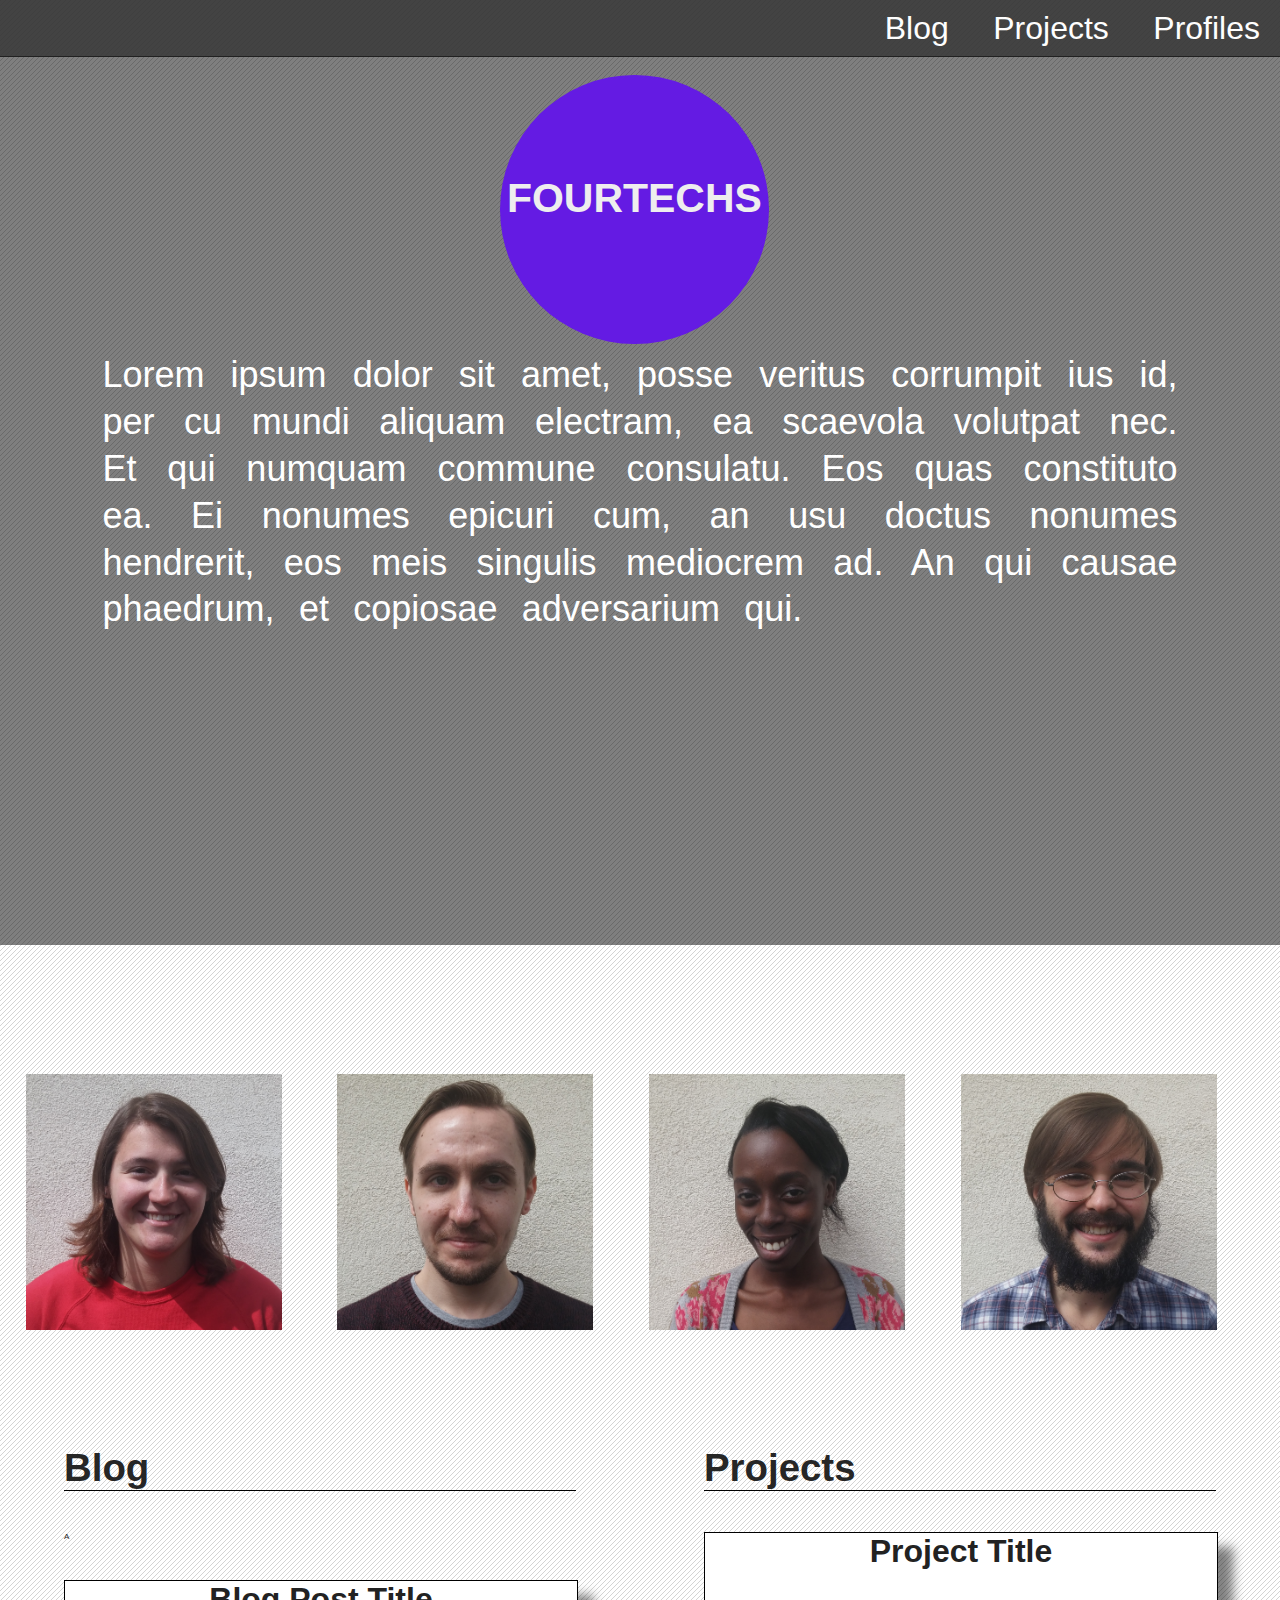
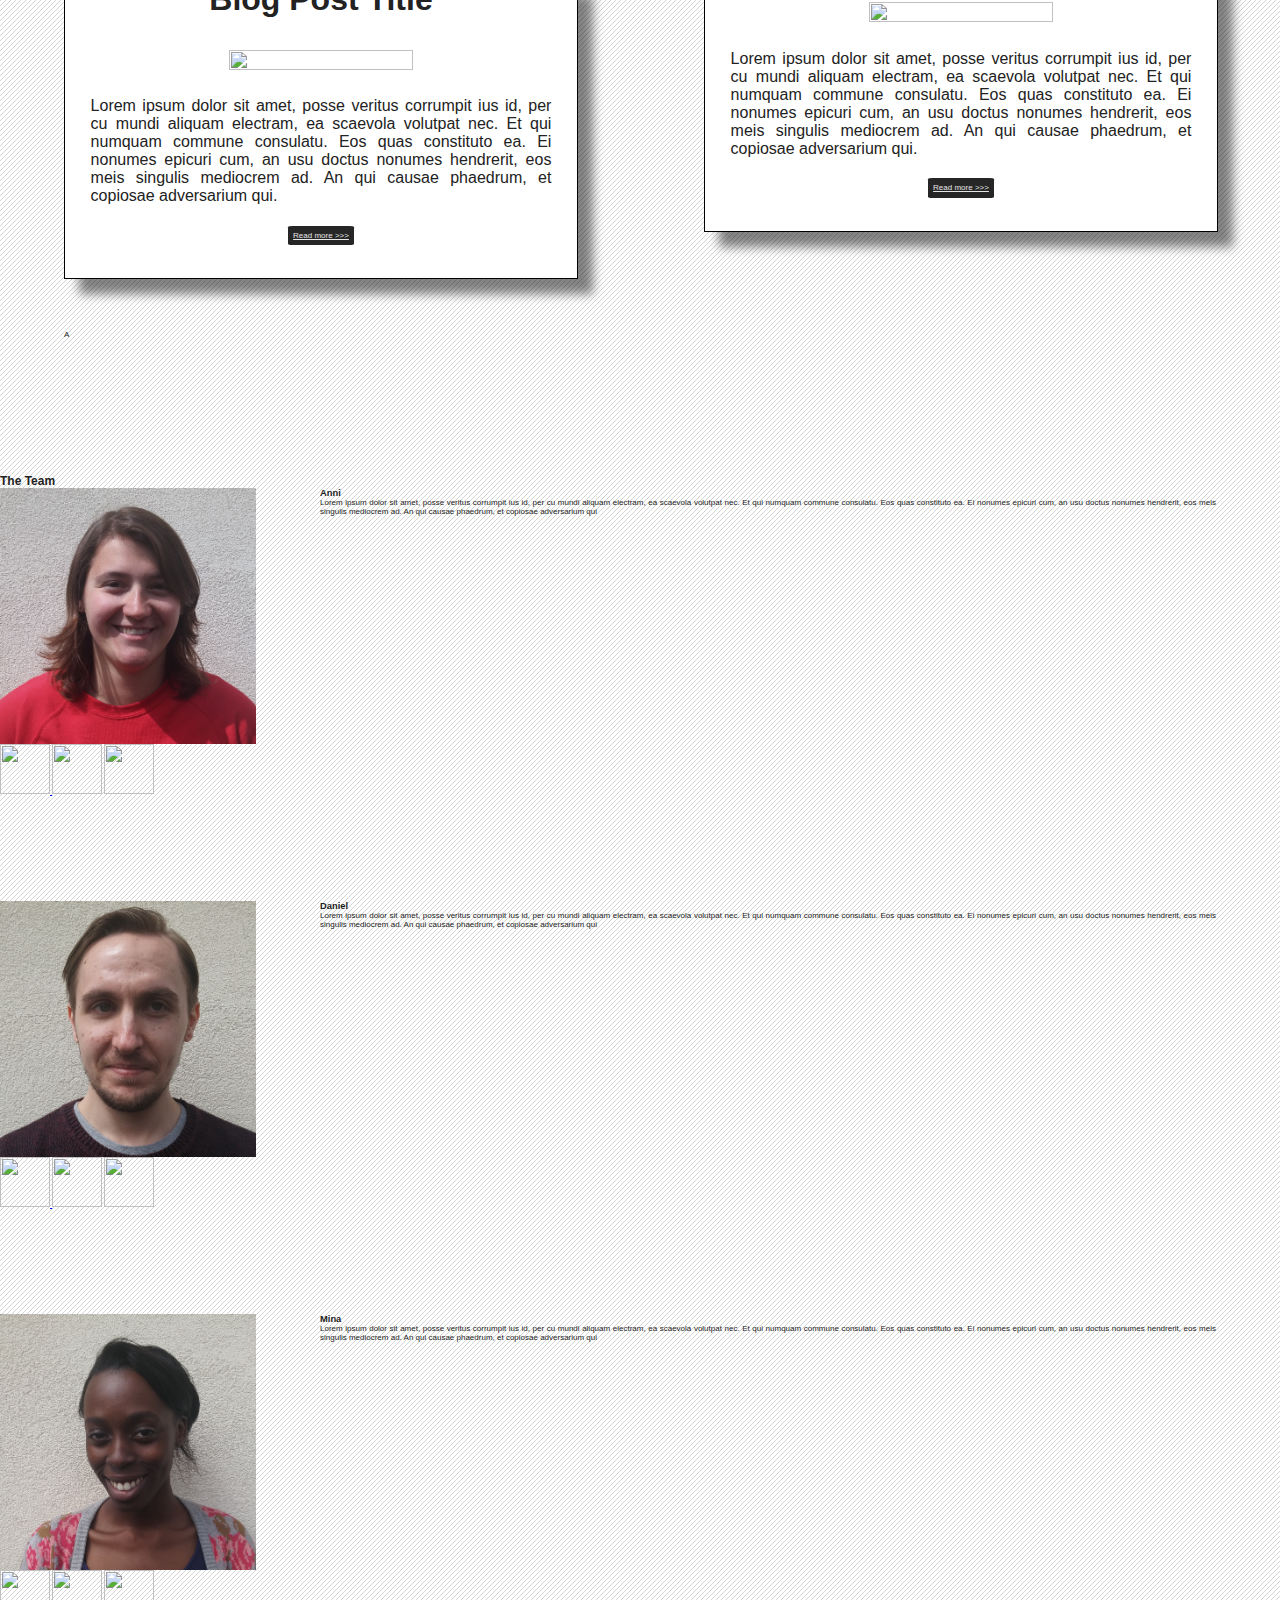
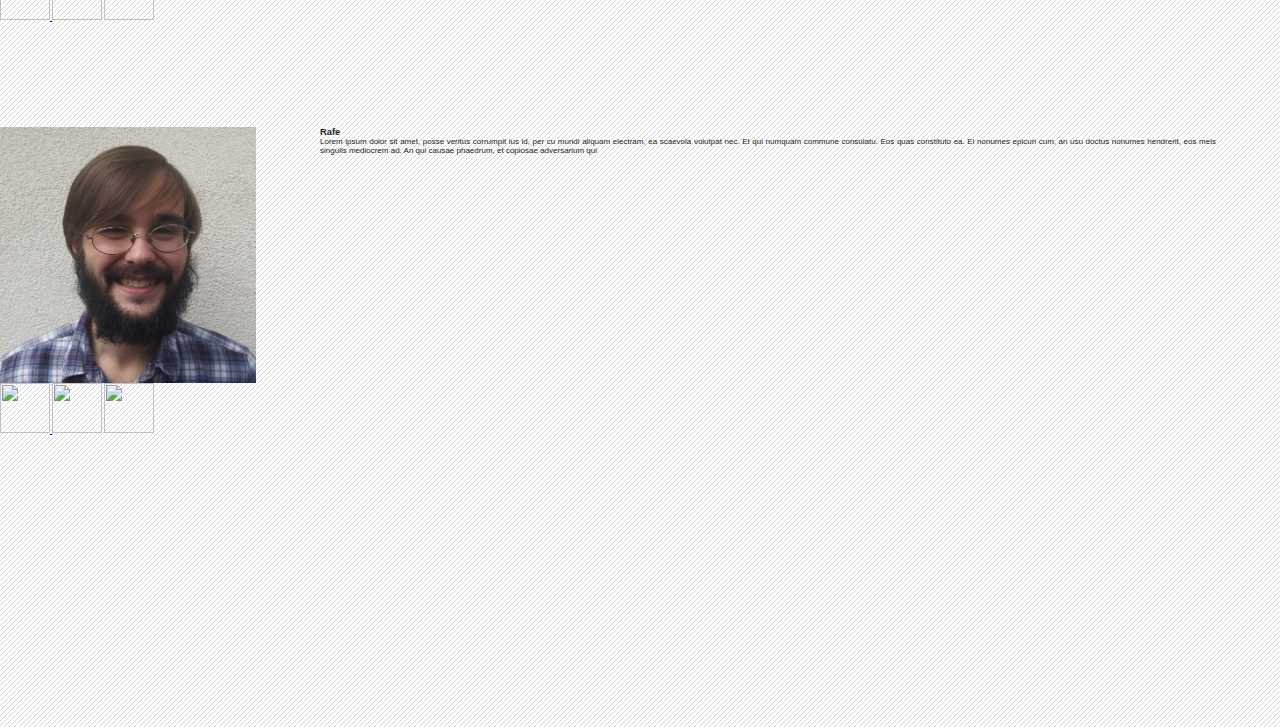
==== index.html @ c59dba5c "blue boxes --> images" ====
<!DOCTYPE html>
<html>
<head>
    <title>The Blog of the Unnamed team</title>
      <link rel="stylesheet" type="text/css" href="main.css">
</head>



<body>
<div id="container">

    <div id="navContainer">

      <div id="hamburger">
        <div></div>
        <div></div>
        <div></div>
      </div>

      <div id="navigation" class="hidden">
        <ul>
          <a href="http://plastic-cup.github.io/blog/blog.html" id="blog-link"><li>Blog</li></a>
          <a href="http://plastic-cup.github.io/blog/projects.html" id="project-link"><li>Projects</li></a>
          <a href="#profiles" id="profile-link"><li>Profiles</li></a>
        </ul>
      </div>

    </div>

    <div id='background'>
      <div id="overlay">
      </div>
      <div id='logo'>  <h1 id="logo-text">FOURTECHS</h1>
      </div>
    </div>

    <div id='faces'>
        <img class="face" id="Anni" src="images/anni.jpg" alt="Anni">
        <img class="face" id="Daniel" src="images/dan.jpg" alt="Daniel">
        <img class="face" id="Mina" src="images/mina.jpg" alt="Mina">
        <img class="face" id="Rafe" src="images/rafe.jpg" alt="Rafe">
     </div>

     <div>
        <div class="profile hidden" id="AnniProfile"><p>Anni</p><p>Lorem ipsum dolor sit amet, consectetur adipiscing elit. Quisque sed mollis erat. Mauris convallis convallis lacus, nec lobortis dolor ornare at. In hac habitasse platea dictumst. Sed rhoncus arcu ultricies placerat efficitur.</p></div>
        <div class="profile hidden" id="DanielProfile"><p>Daniel</p></div>
        <div class="profile hidden" id="MinaProfile"><p>Mina</p></div>
        <div class="profile hidden" id="RafeProfile"><p>Rafe</p></div>
     </div>

    <div id="intro">
        <p> Lorem ipsum dolor sit amet, posse veritus corrumpit ius id, per cu mundi aliquam electram, ea scaevola volutpat nec. Et qui numquam commune consulatu. Eos quas constituto ea. Ei nonumes epicuri cum, an usu doctus nonumes hendrerit, eos meis singulis mediocrem ad. An qui causae phaedrum, et copiosae adversarium qui.</p>
    </div>


    <div id="carousel-container">

    <div id="blog-carousel">
    <h2 class="page-link"><a href="blog.html">Blog</a></h2>
      <div class="carousel">
        <div class="left-arrow">A</div>
        <div class='mini-blog'>
          <h2 class='title'>Blog Post Title</h2>
          <img class='picture-background'
          src='http://www.brightmedical.com//media/catalog/product/f/e/fe216ce9d8af31f68f99978b0217bf97.jpg'>
          <div class='snippet'>
            <p class='snippet-content'>Lorem ipsum dolor sit amet, posse veritus corrumpit ius id, per cu mundi aliquam electram, ea scaevola volutpat nec. Et qui numquam commune consulatu. Eos quas constituto ea. Ei nonumes epicuri cum, an usu doctus nonumes hendrerit, eos meis singulis mediocrem ad. An qui causae phaedrum, et copiosae adversarium qui.</p>
            <a href="blog-post.html" class='read-more'>Read more >>></a>

          </div>
        </div>
        <div class="right-arrow">A</div>
      </div>
    </div>

      <div id="project-carousel">
        <h2 class="page-link"><a href="projects.html">Projects</a></h2>

        <div class="carousel">
          <div class='mini-project'>
            <h2 class='title'>Project Title</h2>
            <img class='picture-background'
            src='http://www.brightmedical.com//media/catalog/product/f/e/fe216ce9d8af31f68f99978b0217bf97.jpg'>
            <div class='snippet'>
              <p class='snippet-content'>Lorem ipsum dolor sit amet, posse veritus corrumpit ius id, per cu mundi aliquam electram, ea scaevola volutpat nec. Et qui numquam commune consulatu. Eos quas constituto ea. Ei nonumes epicuri cum, an usu doctus nonumes hendrerit, eos meis singulis mediocrem ad. An qui causae phaedrum, et copiosae adversarium qui.</p>
              <a href="blog-post.html" class='read-more'>Read more >>></a>
            </div>
          </div>
        </div>
      </div>
      <div id="profiles">

          <h2> The Team</h2>

            <div class="main-profile">

                  <img class="profile-img" src="images/anni.jpg" alt="Anni">
                    <h3>Anni</h3>
                      <p>Lorem ipsum dolor sit amet, posse veritus corrumpit ius id, per cu mundi aliquam electram, ea scaevola volutpat nec. Et qui numquam commune consulatu. Eos quas constituto ea. Ei nonumes epicuri cum, an usu doctus nonumes hendrerit, eos meis singulis mediocrem ad. An qui causae phaedrum, et copiosae adversarium qui</p>
            </div><!--end of #main-profile-->

            <div class='linkit'>
                <a href="https://www.linkedin.com/profile/view?id=70901907&trk=nav_responsive_tab_profile_pic"> <img src="images/LinkedIn_logo.png" width="50em" height="50em"> </a>
                <a href="https://github.com/anniva"> <img src="images/GitHub-Mark-64px.png" width="50em" height="50em"></a>
                <a href="http://www.codewars.com/users/anniva"> <img src="images/codewars.jpeg" width="50em" height="50em"></a>

            </div><!--end of #linkit-->
            <br>
            <div class="main-profile">

                <img class="profile-img" src="images/dan.jpg" alt="Daniel">
                  <h3>Daniel</h3>
                    <p>Lorem ipsum dolor sit amet, posse veritus corrumpit ius id, per cu mundi aliquam electram, ea scaevola volutpat nec. Et qui numquam commune consulatu. Eos quas constituto ea. Ei nonumes epicuri cum, an usu doctus nonumes hendrerit, eos meis singulis mediocrem ad. An qui causae phaedrum, et copiosae adversarium qui</p>
            </div><!--end of #main-profile-->

            <div class='linkit'>
                <a href="https://www.linkedin.com/profile/view?id=70901907&trk=nav_responsive_tab_profile_pic"><img src="images/LinkedIn_logo.png" width="50em" height="50em"> </a>
                <a href="https://github.com/anniva"> <img src="images/GitHub-Mark-64px.png" width="50em" height="50em"></a>
                <a href="http://www.codewars.com/users/anniva"> <img src="images/codewars.jpeg" width="50em" height="50em"></a>

            </div><!--end of #linkit-->

            <br>

            <div class="main-profile">

                <img class="profile-img" src="images/mina.jpg" alt="Mina">
                    <h3>Mina</h3>
                        <p>Lorem ipsum dolor sit amet, posse veritus corrumpit ius id, per cu mundi aliquam electram, ea scaevola volutpat nec. Et qui numquam commune consulatu. Eos quas constituto ea. Ei nonumes epicuri cum, an usu doctus nonumes hendrerit, eos meis singulis mediocrem ad. An qui causae phaedrum, et copiosae adversarium qui</p>
            </div>   <!--end of #main-profile-->
            <div class='linkit'>
                <a href="https://www.linkedin.com/profile/view?id=70901907&trk=nav_responsive_tab_profile_pic"> <img src="images/LinkedIn_logo.png" width="50em" height="50em"> </a>
                <a href="https://github.com/anniva"> <img src="images/GitHub-Mark-64px.png" width="50em" height="50em"></a>
                <a href="http://www.codewars.com/users/anniva"> <img src="images/codewars.jpeg" width="50em" height="50em"></a>

            </div><!--end of #linkit-->

            <br>

            <div class="main-profile">

              <img class="profile-img" src="images/rafe.jpg" alt="Rafe">
                  <h3>Rafe</h3>
                      <p>Lorem ipsum dolor sit amet, posse veritus corrumpit ius id, per cu mundi aliquam electram, ea scaevola volutpat nec. Et qui numquam commune consulatu. Eos quas constituto ea. Ei nonumes epicuri cum, an usu doctus nonumes hendrerit, eos meis singulis mediocrem ad. An qui causae phaedrum, et copiosae adversarium qui</p>
            </div><!--end of #main-profile-->

            <div class='linkit'>
                <a href="https://www.linkedin.com/profile/view?id=70901907&trk=nav_responsive_tab_profile_pic"> <img src="images/LinkedIn_logo.png" width="50em" height="50em"> </a>
                <a href="https://github.com/anniva"> <img src="images/GitHub-Mark-64px.png" width="50em" height="50em"></a>
                <a href="http://www.codewars.com/users/anniva"> <img src="images/codewars.jpeg" width="50em" height="50em"></a>
            </div><!--end of #linkit-->
        </div><!--end of #profiles-->
    </div><!--carousel-container-->

</div>


<script src="https://code.jquery.com/jquery-git2.min.js"></script>
<script src="https://code.jquery.com/mobile/1.4.5/jquery.mobile-1.4.5.min.js"></script>
<script src="script.js"></script>



</body>
</html>
---- main.css ----
* {
	margin: 0;
}

body {
	font-family: sans-serif;
	background-color: #eee;
	color: #222;
	background-image: url('images/bg.png');
}

div {
	margin-bottom: 7.5%;
}

hr {
	margin-bottom: 15%;
	height: 3px;
	background-color: black;
	border: none;
}

#container{
	width:100%;

}

#hamburger {
	position: fixed;
	top: 25px;
	right: 25px;
	height: 125px;
	width: 125px;
}

#navContainer {
	position: fixed;
	background-color: lightgrey;
	opacity: 0.9;
	height: 135px;
	width: 100%;
	top: 0;
}

#hamburger div {
	height: 25px;
	width: 125px;
	background: grey;
}

#navigation ul {
	list-style-type: none;
	background-color: lightgrey;
	padding: 0;
}

#navigation ul li{
	width: 100%;
	height: 100px;
	font-size: 3em;
	background-color: lightgrey;
	padding: 1em;
}

#navigation ul li a{
	text-decoration: none;
	color: black;
}

#background{
	background : url('http://patterncooler.com/gen/index/w/simple_moroccan_tiles_pattern-1018.jpg');
	padding-top: 15%;
	padding-bottom: 7.5%;
}

#logo-holder{
	width: 100%;
	display: block;
	margin-bottom: 10%;
}

#logo{
	width: 11em;
	height: 11em;
	margin-left: auto;
	margin-right: auto;
	text-align: center;
	font-size: 2em;
	background-color: #641BE3;
	color: #eee;
	border-radius: 50%;
	margin-bottom: 0;
}

#logo h1 {
	position: relative;
	top: 35%;
	font-size: 1.65em;
}

#logo-holder #logo {
	width: 10em;
	height: 10em;
	font-size: 1em;
	position: absolute;
	left: 550px;
}

#logo-holder #logo h1 {
	top: 40%;
}

#faces{
	padding-top: 1em;
	padding-bottom: 1em;
	margin-bottom: 2em;
}

#faces img{
	padding-left: 2%;
	padding-right: 2%;
	width: 20%;
}

#intro{
	padding: 0%, 10%;
}

#intro h1 {
	font-size: 4em;
	text-align: center;
}

#intro p{
	font-size: 3em;
	padding: 8%;
	line-height: 1.3em;
	word-spacing: 0.4em;
}

.hidden {
    display: none;
}

.profile {
	width: 90%;
	height: auto;
	margin-left: auto;
	margin-right: auto;
	border: solid maroon 1px;
	background: maroon;
	color: white;
}

.profile p {
	padding: 1em;
	font-size: 2.5em;
}

p {
	text-align: justify;
}

.page-link{
	margin-bottom: 8%;
	border-bottom: solid 1px black;
}

.page-link a{
	text-decoration: none;
	color: #262626;
	font-size: 3.2em;
}

#carousel-container, #main-blog-container{
	width: 80%;
	margin-left: auto; /* these two lines centre it */
	margin-right: auto;
	padding: 5%;
	overflow: auto; /* container stretches if contents are too big */
}

#main-blog-container{
	width: 95%;
	padding: 0;
	margin-top: 10%;

}

#blog-h1{
	margin-bottom: 8%;
	font-size: 5em;
}


.main-blog{ /* OVER HERE */
	width: 40%;
	margin-left: 5%;
	float: left;
	padding: 10px;
	background-color: white;
}

.mini-blog, .mini-project{
	width: 100%;
	background-color: white;
}

.main-blog, .mini-blog, .mini-project {
	text-align: center;
	margin-bottom: 10%;
	border: solid black 1px;
	box-shadow: 15px 15px 10px rgba(10,10,10,0.5); /* 3rd param = blur radius. rgba --> a is for opacity */
}

.main-blog .title, .mini-blog .title, .mini-project .title{
	font-size: 4em;
	text-align: center;
	padding-bottom: 1em;
}

.main-blog .picture-background, .mini-blog .picture-background, .mini-project .picture-background{
	width: 90%;
}

.main-blog p, .mini-blog p, .mini-project p {
	padding: 5%;
}

.snippet-content{
	font-size: 2em;
}

.read-more {
	margin-left: auto;
	color: #e6e6e6;
	background-color: #262626;
	border-radius: 7%;
	padding: 1%;
}

.main-profile h2{
    padding-bottom:5em;
}

#profiles {
	clear: both;
}

.profile-img{
    width: 20%;
    float:left;

}

.main-profile h3{
    float:left;
    padding-left: 5%;
}
.main-profile p{
    width: 70%;
     float:left;
    padding-left: 5%;
}


.linkit {
    clear:left;
}

@media screen and (min-width: 1000px){
	#navContainer {
		position: absolute;
		top: 0px;
		left: 0px;
		opacity: 1;
		height: auto;
		margin: 0;
		background-color: #2f2f2f;
		opacity: 0.9;
		padding: 10px 0;
	}
	#navigation {
		display: inline;
		background-color: #2f2f2f;
	}
	#navigation ul {
		background-color: #2f2f2f;
		text-align: right;
	}
	#navigation ul li {
		display: inline;
		font-size: 2em;
		background-color: #2f2f2f;
		padding: 0 20px;
	}
	#navigation ul a {
		text-decoration: none;
	}
	#navigation ul a li  {
		color: white;
		text-decoration: none;
	}
	#hamburger {
		display: none;
	}
	#background{
		margin-top: 0;
		padding-top: 0;
		height: 90vh;
	}
	#logo {
		position: absolute;
		top: 75px;
		left: 500px;
		height: 10.5em;
		width: 10.5em;
		font-size: 1.6em;
		text-align: center;
	}
	#logo h1 {
		font-size: 1.6em;
		position: relative;
		top: 100px;
	}
	#intro {
		position: absolute;
		top: 250px;
		font-size: 0.75em;
		color: white;
	}
	#overlay {
		height: 90%;
		background-color: black;
		margin-top: 4.4%;
		padding-bottom: 12.5%;
		opacity: 0.5;
	}
	#carousel-container{ /* maybe add #main-blog-container */
		padding: 0;
		display: inline-block;
		width: 100%;
		font-size: 0.5em;
	}
	#blog-carousel {
		margin-left: 5%;
		float: left;
		width: 40%;
	}
	#project-carousel {
		margin-right: 5%;
		float: right;
		width: 40%;
	}
	.mini-blog .picture-background, .mini-project .picture-background {
		height: 60%;
		width: 60%;
	}
}
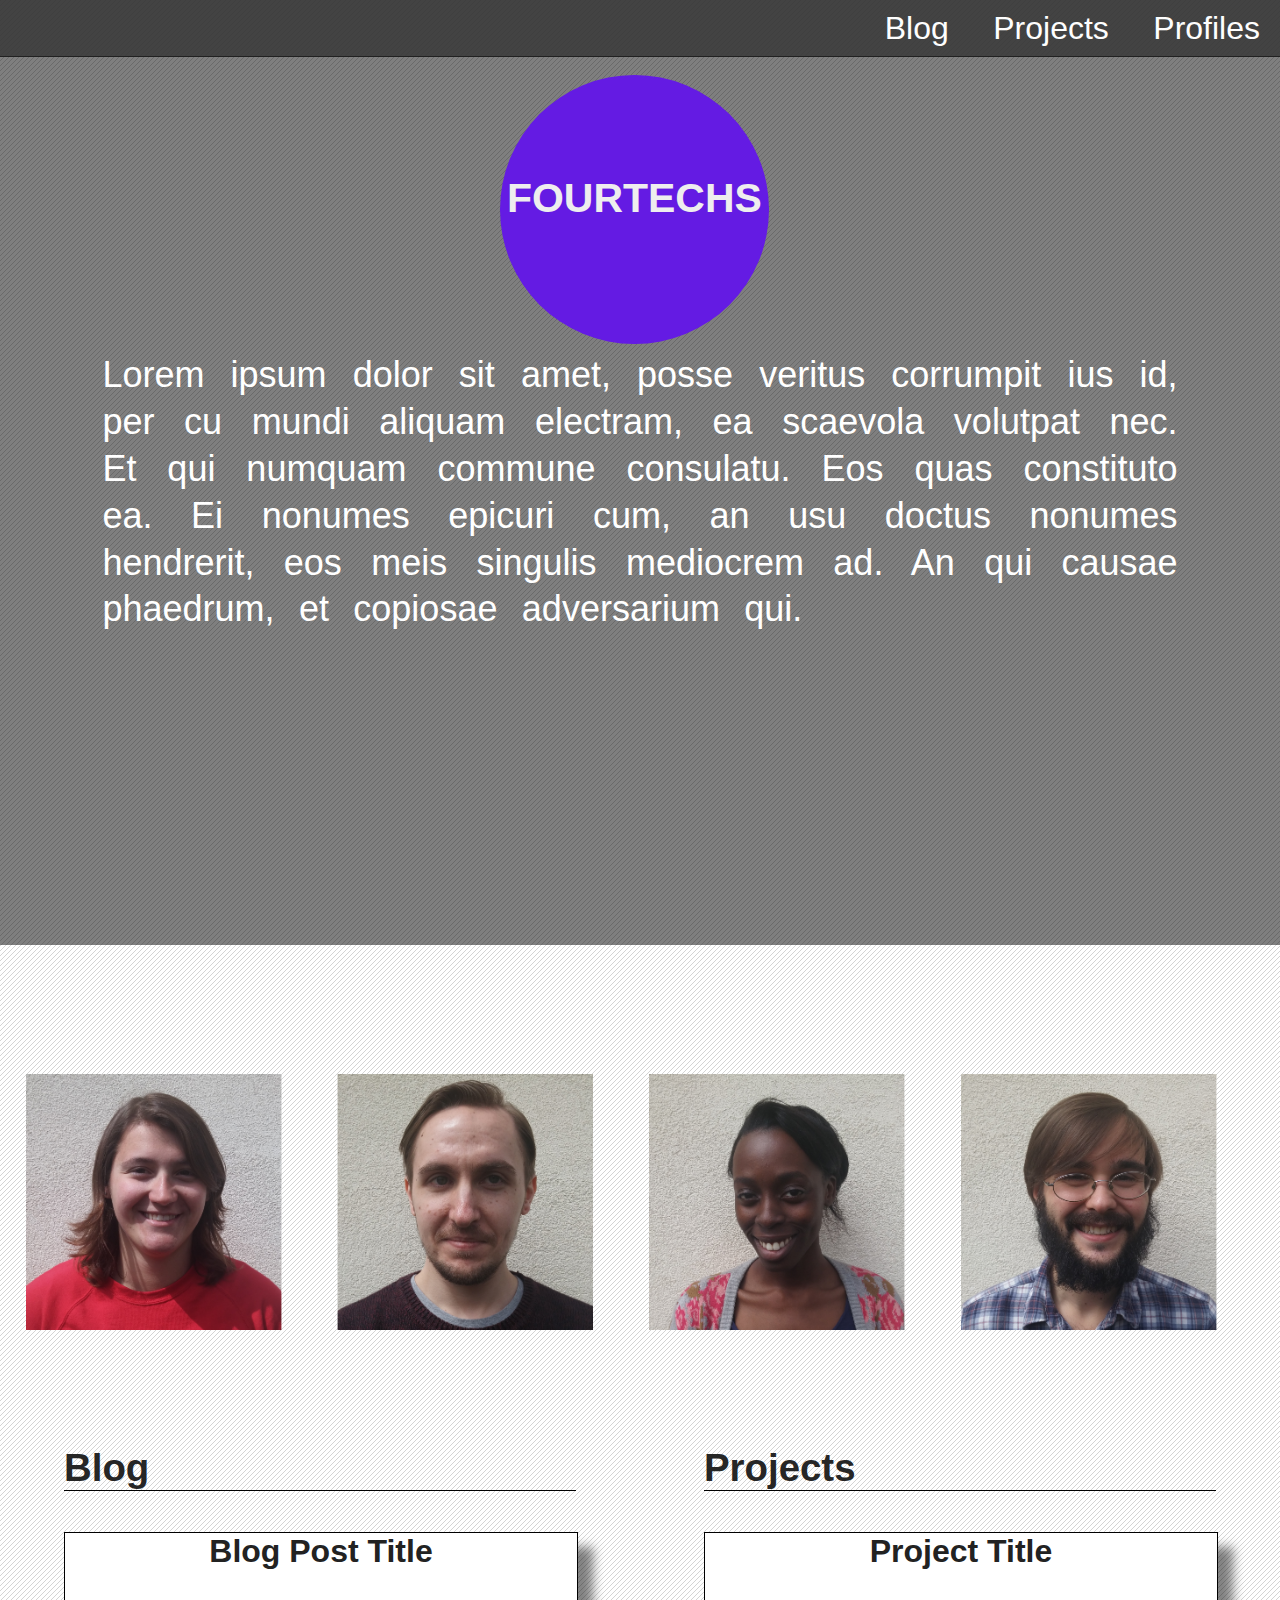
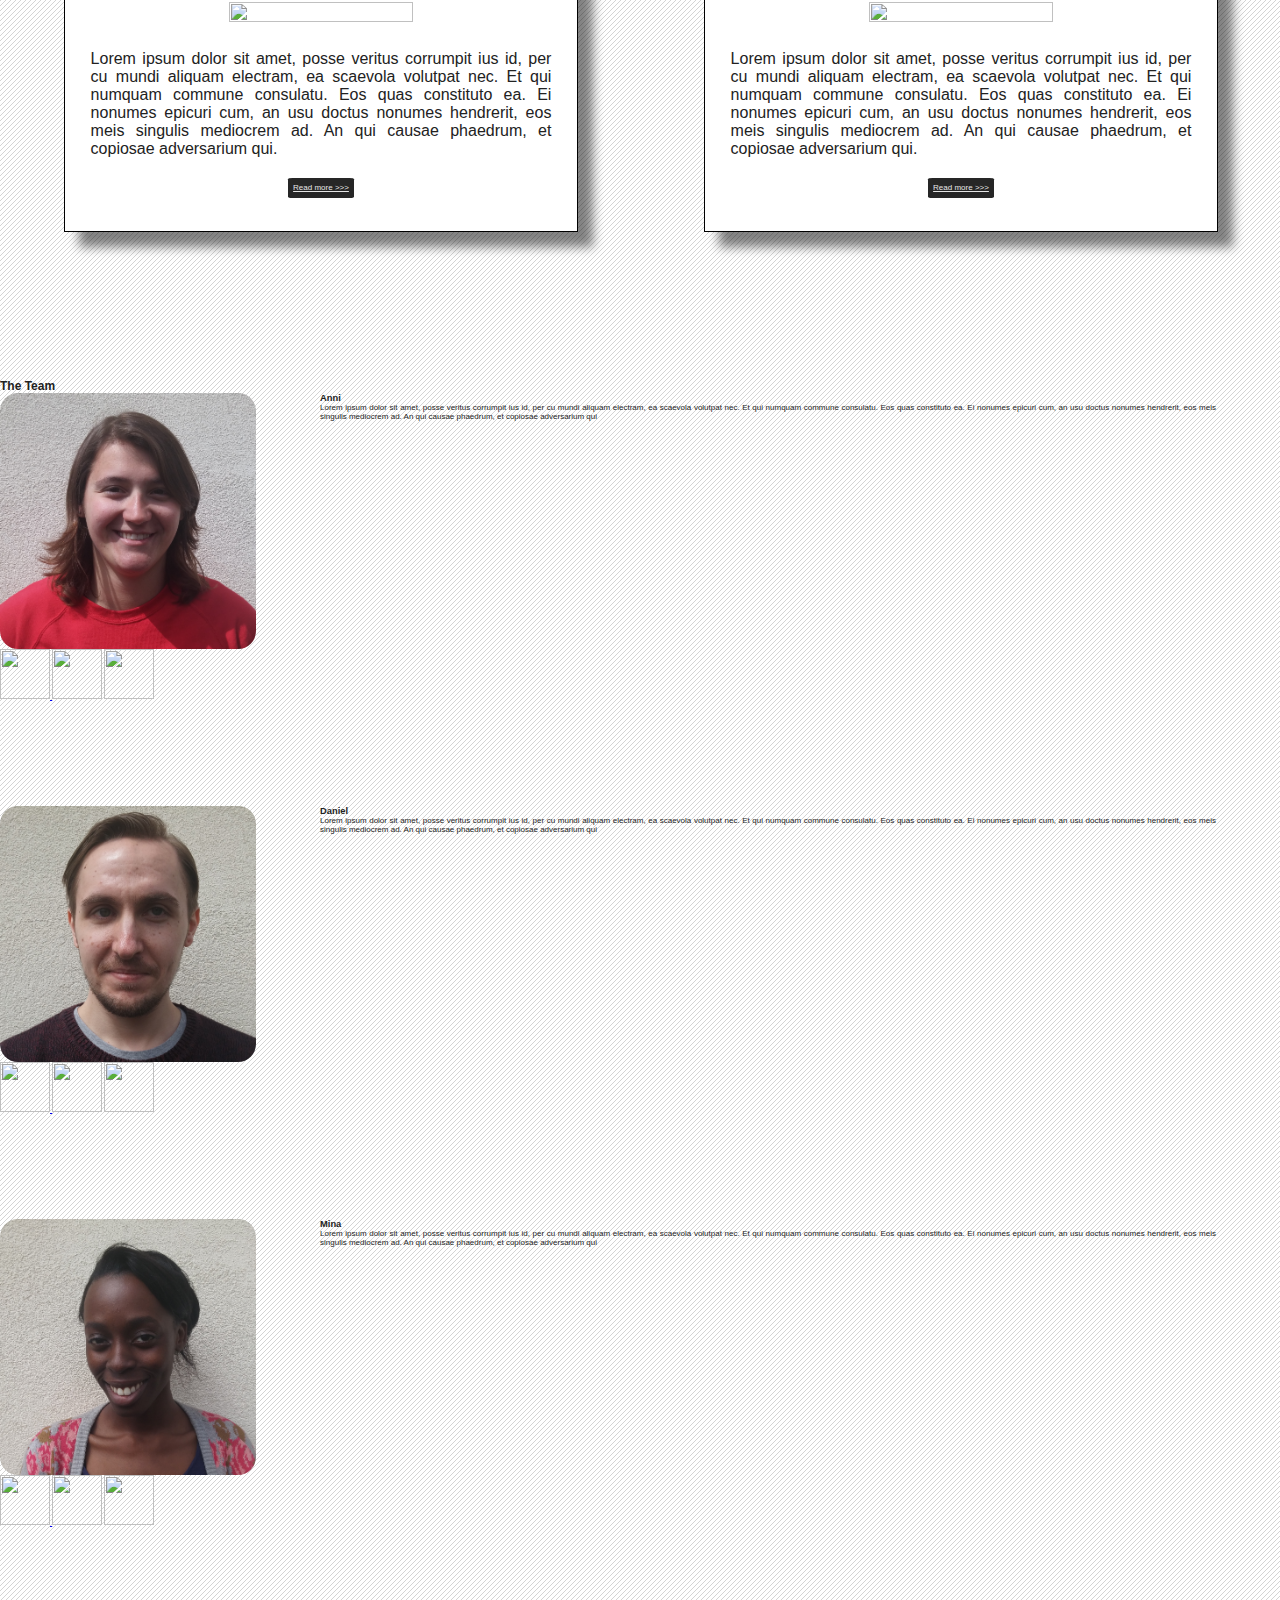
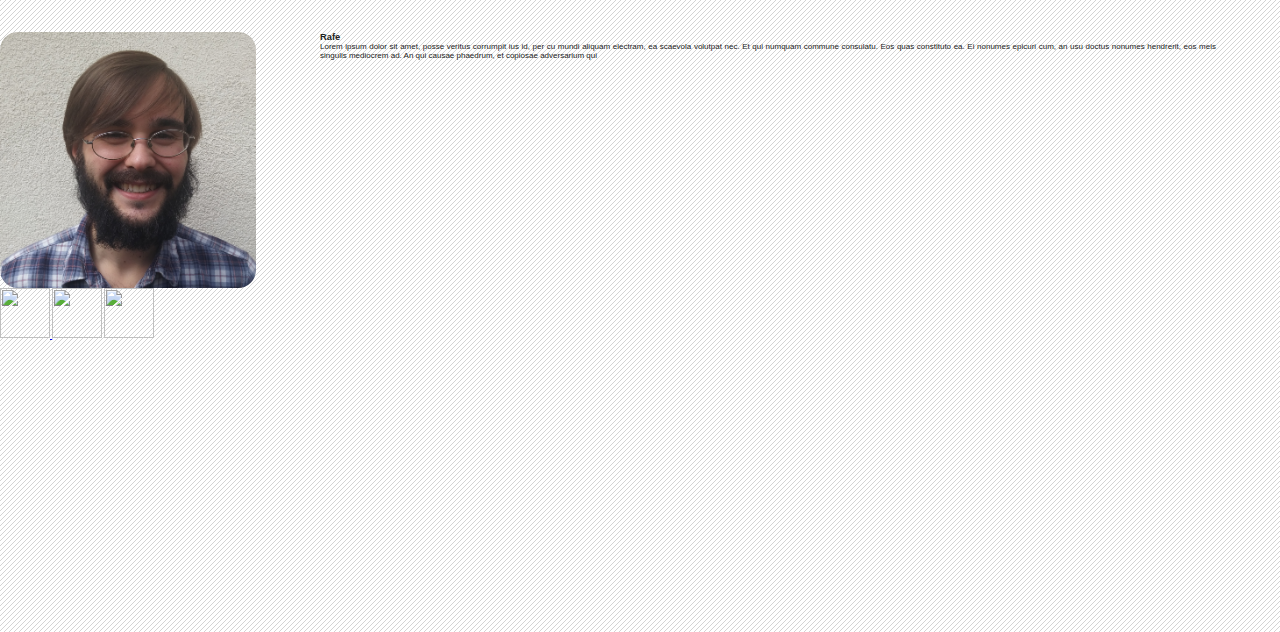
==== commit 6d97b702: "Update index.html" ====
--- a/index.html
+++ b/index.html
@@ -59,7 +59,6 @@
     <div id="blog-carousel">
     <h2 class="page-link"><a href="blog.html">Blog</a></h2>
       <div class="carousel">
-        <div class="left-arrow">A</div>
         <div class='mini-blog'>
           <h2 class='title'>Blog Post Title</h2>
           <img class='picture-background'
@@ -70,7 +69,6 @@
 
           </div>
         </div>
-        <div class="right-arrow">A</div>
       </div>
     </div>
 
@@ -101,8 +99,8 @@
             </div><!--end of #main-profile-->
 
             <div class='linkit'>
-                <a href="https://www.linkedin.com/profile/view?id=70901907&trk=nav_responsive_tab_profile_pic"> <img src="images/LinkedIn_logo.png" width="50em" height="50em"> </a>
-                <a href="https://github.com/anniva"> <img src="images/GitHub-Mark-64px.png" width="50em" height="50em"></a>
+                <a href="http://www.linkedin.com/profile/view?id=70901907%26trk=nav_responsive_tab_profile_pic"> <img src="images/LinkedIn_logo.png" width="50em" height="50em"> </a>
+                <a href="http://github.com/anniva"> <img src="images/GitHub-Mark-64px.png" width="50em" height="50em"></a>
                 <a href="http://www.codewars.com/users/anniva"> <img src="images/codewars.jpeg" width="50em" height="50em"></a>
 
             </div><!--end of #linkit-->
@@ -115,8 +113,8 @@
             </div><!--end of #main-profile-->
 
             <div class='linkit'>
-                <a href="https://www.linkedin.com/profile/view?id=70901907&trk=nav_responsive_tab_profile_pic"><img src="images/LinkedIn_logo.png" width="50em" height="50em"> </a>
-                <a href="https://github.com/anniva"> <img src="images/GitHub-Mark-64px.png" width="50em" height="50em"></a>
+                <a href="http://www.linkedin.com/profile/view?id=70901907%26trk=nav_responsive_tab_profile_pic"><img src="images/LinkedIn_logo.png" width="50em" height="50em"> </a>
+                <a href="http://github.com/anniva"> <img src="images/GitHub-Mark-64px.png" width="50em" height="50em"></a>
                 <a href="http://www.codewars.com/users/anniva"> <img src="images/codewars.jpeg" width="50em" height="50em"></a>
 
             </div><!--end of #linkit-->
@@ -130,8 +128,8 @@
                         <p>Lorem ipsum dolor sit amet, posse veritus corrumpit ius id, per cu mundi aliquam electram, ea scaevola volutpat nec. Et qui numquam commune consulatu. Eos quas constituto ea. Ei nonumes epicuri cum, an usu doctus nonumes hendrerit, eos meis singulis mediocrem ad. An qui causae phaedrum, et copiosae adversarium qui</p>
             </div>   <!--end of #main-profile-->
             <div class='linkit'>
-                <a href="https://www.linkedin.com/profile/view?id=70901907&trk=nav_responsive_tab_profile_pic"> <img src="images/LinkedIn_logo.png" width="50em" height="50em"> </a>
-                <a href="https://github.com/anniva"> <img src="images/GitHub-Mark-64px.png" width="50em" height="50em"></a>
+                <a href="http://www.linkedin.com/profile/view?id=70901907%26trk=nav_responsive_tab_profile_pic"> <img src="images/LinkedIn_logo.png" width="50em" height="50em"> </a>
+                <a href="http://github.com/anniva"> <img src="images/GitHub-Mark-64px.png" width="50em" height="50em"></a>
                 <a href="http://www.codewars.com/users/anniva"> <img src="images/codewars.jpeg" width="50em" height="50em"></a>
 
             </div><!--end of #linkit-->
@@ -146,8 +144,8 @@
             </div><!--end of #main-profile-->
 
             <div class='linkit'>
-                <a href="https://www.linkedin.com/profile/view?id=70901907&trk=nav_responsive_tab_profile_pic"> <img src="images/LinkedIn_logo.png" width="50em" height="50em"> </a>
-                <a href="https://github.com/anniva"> <img src="images/GitHub-Mark-64px.png" width="50em" height="50em"></a>
+                <a href="http://www.linkedin.com/profile/view?id=70901907%26trk=nav_responsive_tab_profile_pic"> <img src="images/LinkedIn_logo.png" width="50em" height="50em"> </a>
+                <a href="http://github.com/anniva"> <img src="images/GitHub-Mark-64px.png" width="50em" height="50em"></a>
                 <a href="http://www.codewars.com/users/anniva"> <img src="images/codewars.jpeg" width="50em" height="50em"></a>
             </div><!--end of #linkit-->
         </div><!--end of #profiles-->
--- a/main.css
+++ b/main.css
@@ -120,6 +120,7 @@
 	padding-left: 2%;
 	padding-right: 2%;
 	width: 20%;
+	border-radius: 7%;
 }
 
 #intro{
@@ -250,6 +251,7 @@
 .profile-img{
     width: 20%;
     float:left;
+    border-radius: 7%;
 
 }
 
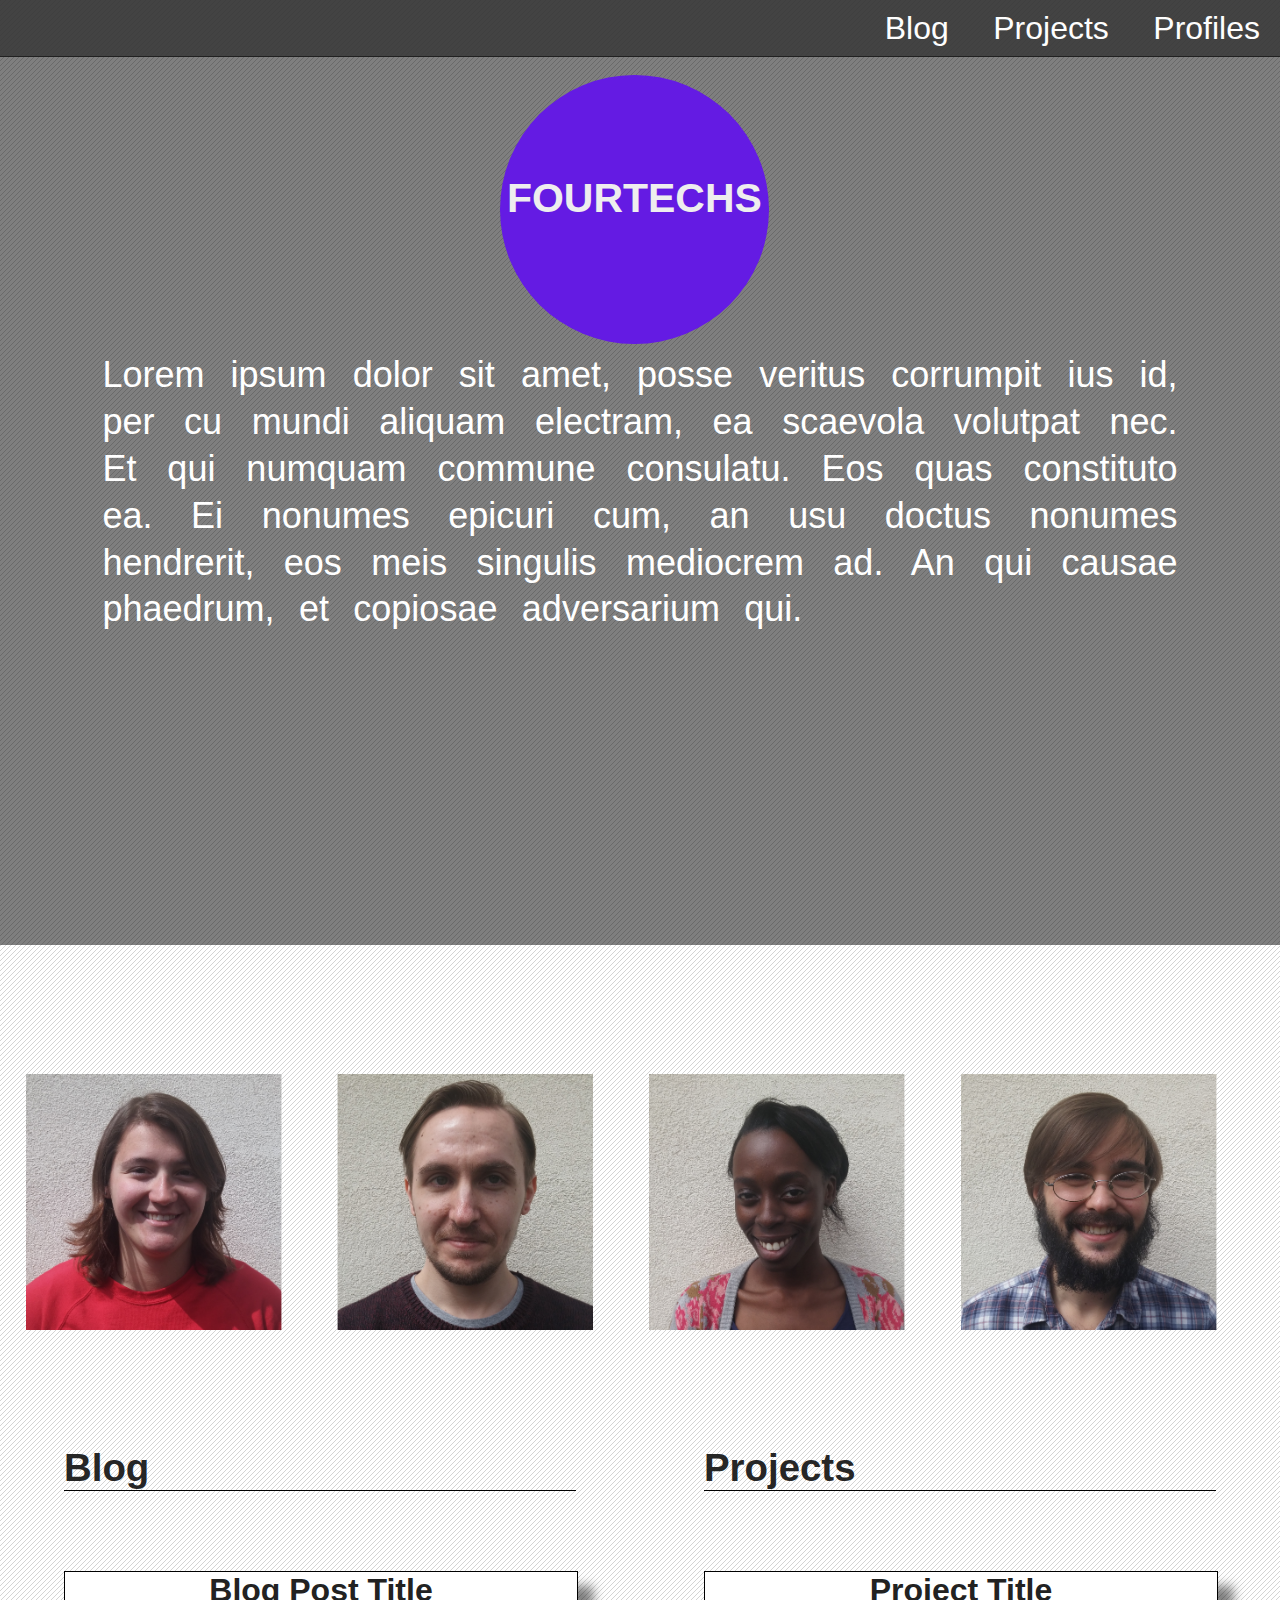
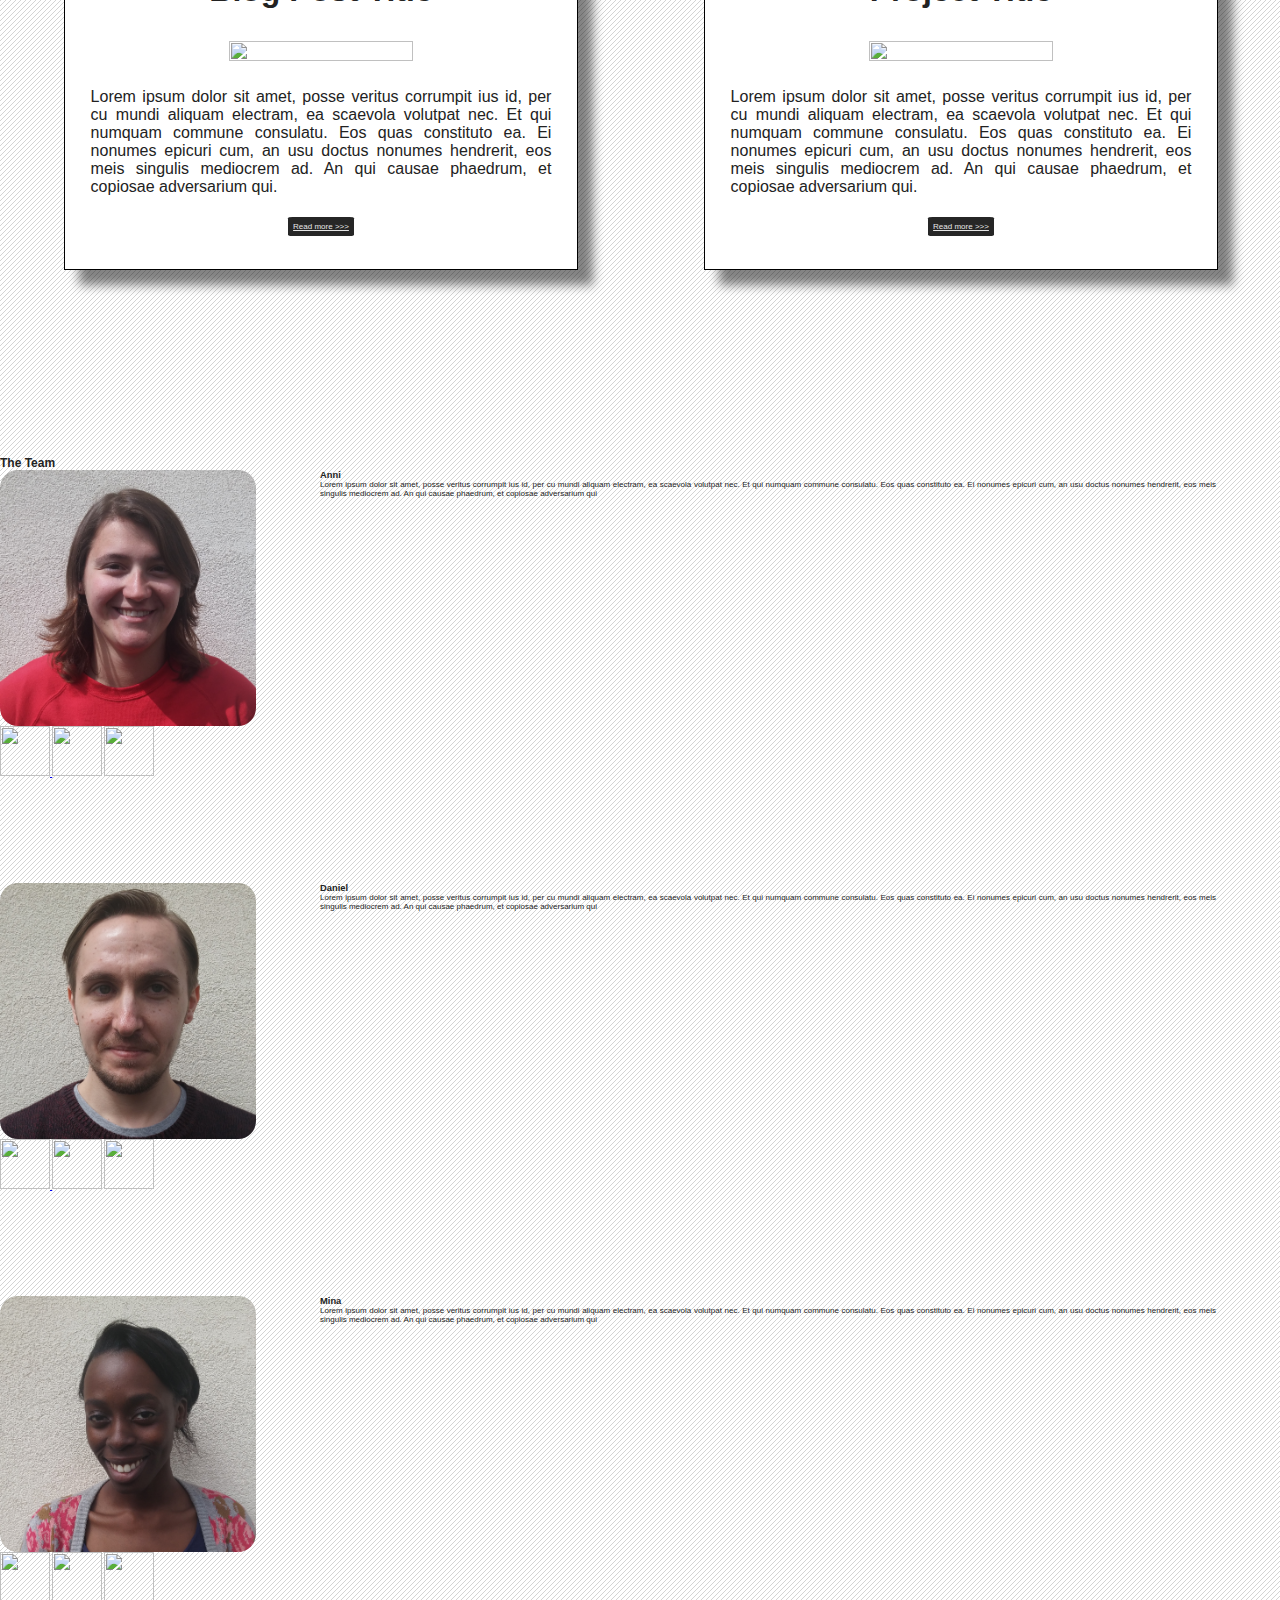
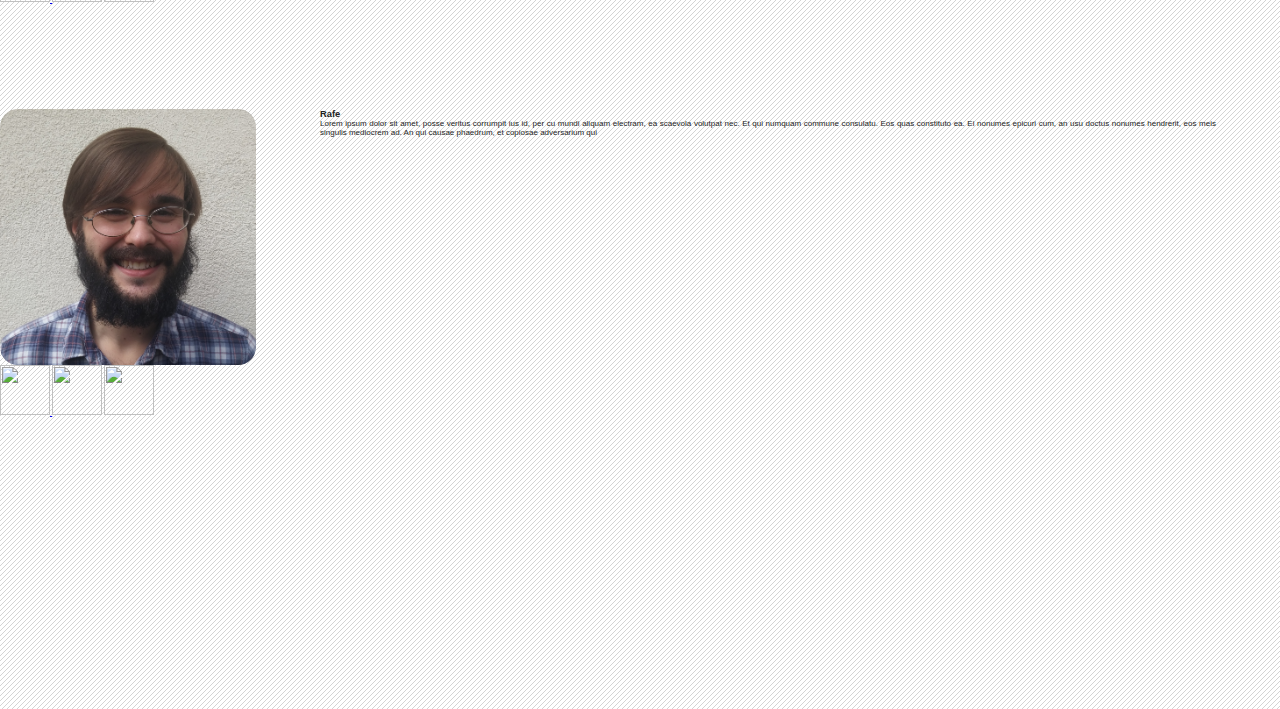
==== commit 9fd44989: "attempts to incorporate feedback from issue; adds functioning arrow; left doesn't loop round yet" ====
--- a/index.html
+++ b/index.html
@@ -43,7 +43,7 @@
      </div>
 
      <div>
-        <div class="profile hidden" id="AnniProfile"><p>Anni</p><p>Lorem ipsum dolor sit amet, consectetur adipiscing elit. Quisque sed mollis erat. Mauris convallis convallis lacus, nec lobortis dolor ornare at. In hac habitasse platea dictumst. Sed rhoncus arcu ultricies placerat efficitur.</p></div>
+        <div class="profile hidden" id="AnniProfile"><p>Anni</p></div>
         <div class="profile hidden" id="DanielProfile"><p>Daniel</p></div>
         <div class="profile hidden" id="MinaProfile"><p>Mina</p></div>
         <div class="profile hidden" id="RafeProfile"><p>Rafe</p></div>
@@ -59,6 +59,7 @@
     <div id="blog-carousel">
     <h2 class="page-link"><a href="blog.html">Blog</a></h2>
       <div class="carousel">
+        <div class ='left-arrow'></div>
         <div class='mini-blog'>
           <h2 class='title'>Blog Post Title</h2>
           <img class='picture-background'
@@ -69,6 +70,17 @@
 
           </div>
         </div>
+        <div class='mini-blog'>
+          <h2 class='title'>Blog Post Title</h2>
+          <img class='picture-background'
+          src='http://upload.wikimedia.org/wikipedia/commons/e/eb/Saturn_north_polar_vortex_2012-11-27.jpg'>
+          <div class='snippet'>
+            <p class='snippet-content'>Lauren ipsum dolor sit amet, posse veritus corrumpit ius id, per cu mundi aliquam electram, ea scaevola volutpat nec. Et qui numquam commune consulatu. Eos quas constituto ea. Ei nonumes epicuri cum, an usu doctus nonumes hendrerit, eos meis singulis mediocrem ad. An qui causae phaedrum, et copiosae adversarium qui.</p>
+            <a href="blog-post.html" class='read-more'>Read more >>></a>
+
+          </div>
+        </div>
+        <div class ='right-arrow'></div>
       </div>
     </div>
 
@@ -76,6 +88,7 @@
         <h2 class="page-link"><a href="projects.html">Projects</a></h2>
 
         <div class="carousel">
+          <div class ="left-arrow"></div>
           <div class='mini-project'>
             <h2 class='title'>Project Title</h2>
             <img class='picture-background'
@@ -85,6 +98,16 @@
               <a href="blog-post.html" class='read-more'>Read more >>></a>
             </div>
           </div>
+          <div class='mini-project'>
+            <h2 class='title'>Project Title</h2>
+            <img class='picture-background'
+            src='http://upload.wikimedia.org/wikipedia/commons/e/eb/Saturn_north_polar_vortex_2012-11-27.jpg'>
+            <div class='snippet'>
+              <p class='snippet-content'>LOREM ipsum dolor sit amet, posse veritus corrumpit ius id, per cu mundi aliquam electram, ea scaevola volutpat nec. Et qui numquam commune consulatu. Eos quas constituto ea. Ei nonumes epicuri cum, an usu doctus nonumes hendrerit, eos meis singulis mediocrem ad. An qui causae phaedrum, et copiosae adversarium qui.</p>
+              <a href="blog-post.html" class='read-more'>Read more >>></a>
+            </div>
+          </div>
+          <div class="right-arrow"></div>
         </div>
       </div>
       <div id="profiles">
--- a/main.css
+++ b/main.css
@@ -114,6 +114,7 @@
 	padding-top: 1em;
 	padding-bottom: 1em;
 	margin-bottom: 2em;
+	border-radius: 7%;
 }
 
 #faces img{
@@ -205,6 +206,11 @@
 .mini-blog, .mini-project{
 	width: 100%;
 	background-color: white;
+	display: none;
+}
+
+.mini-blog:nth-of-type(2), .mini-project:nth-of-type(2){
+	display: block;
 }
 
 .main-blog, .mini-blog, .mini-project {
@@ -212,6 +218,18 @@
 	margin-bottom: 10%;
 	border: solid black 1px;
 	box-shadow: 15px 15px 10px rgba(10,10,10,0.5); /* 3rd param = blur radius. rgba --> a is for opacity */
+}
+
+.carousel .left-arrow {
+	width: 5%;
+	height: 5%;
+	content:url('https://cdn3.iconfinder.com/data/icons/arrows/16/arrow__chevron-big-circle-3-01-512.png');
+}
+
+.carousel .right-arrow {
+	width: 5%;
+	height: 5%;
+	content:url('https://cdn3.iconfinder.com/data/icons/arrows/16/arrow__chevron-big-circle-4-01-512.png');
 }
 
 .main-blog .title, .mini-blog .title, .mini-project .title{
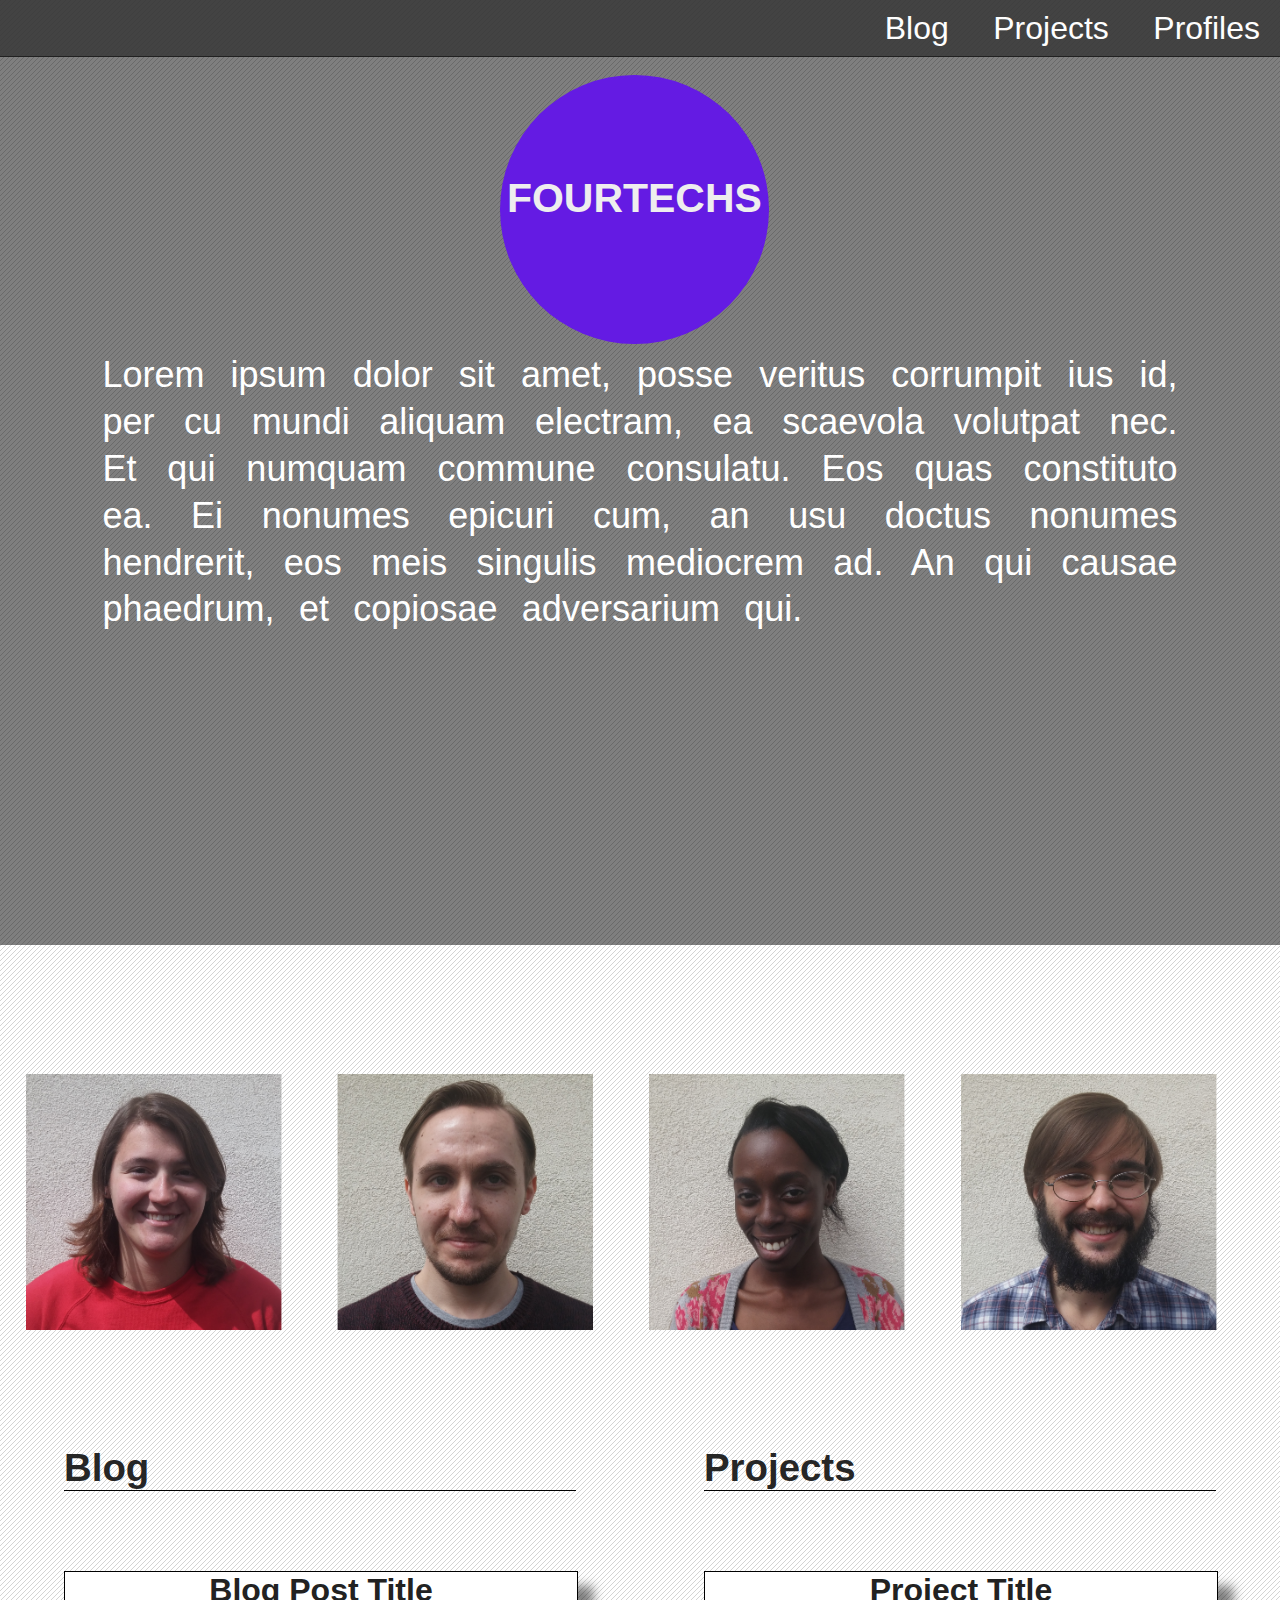
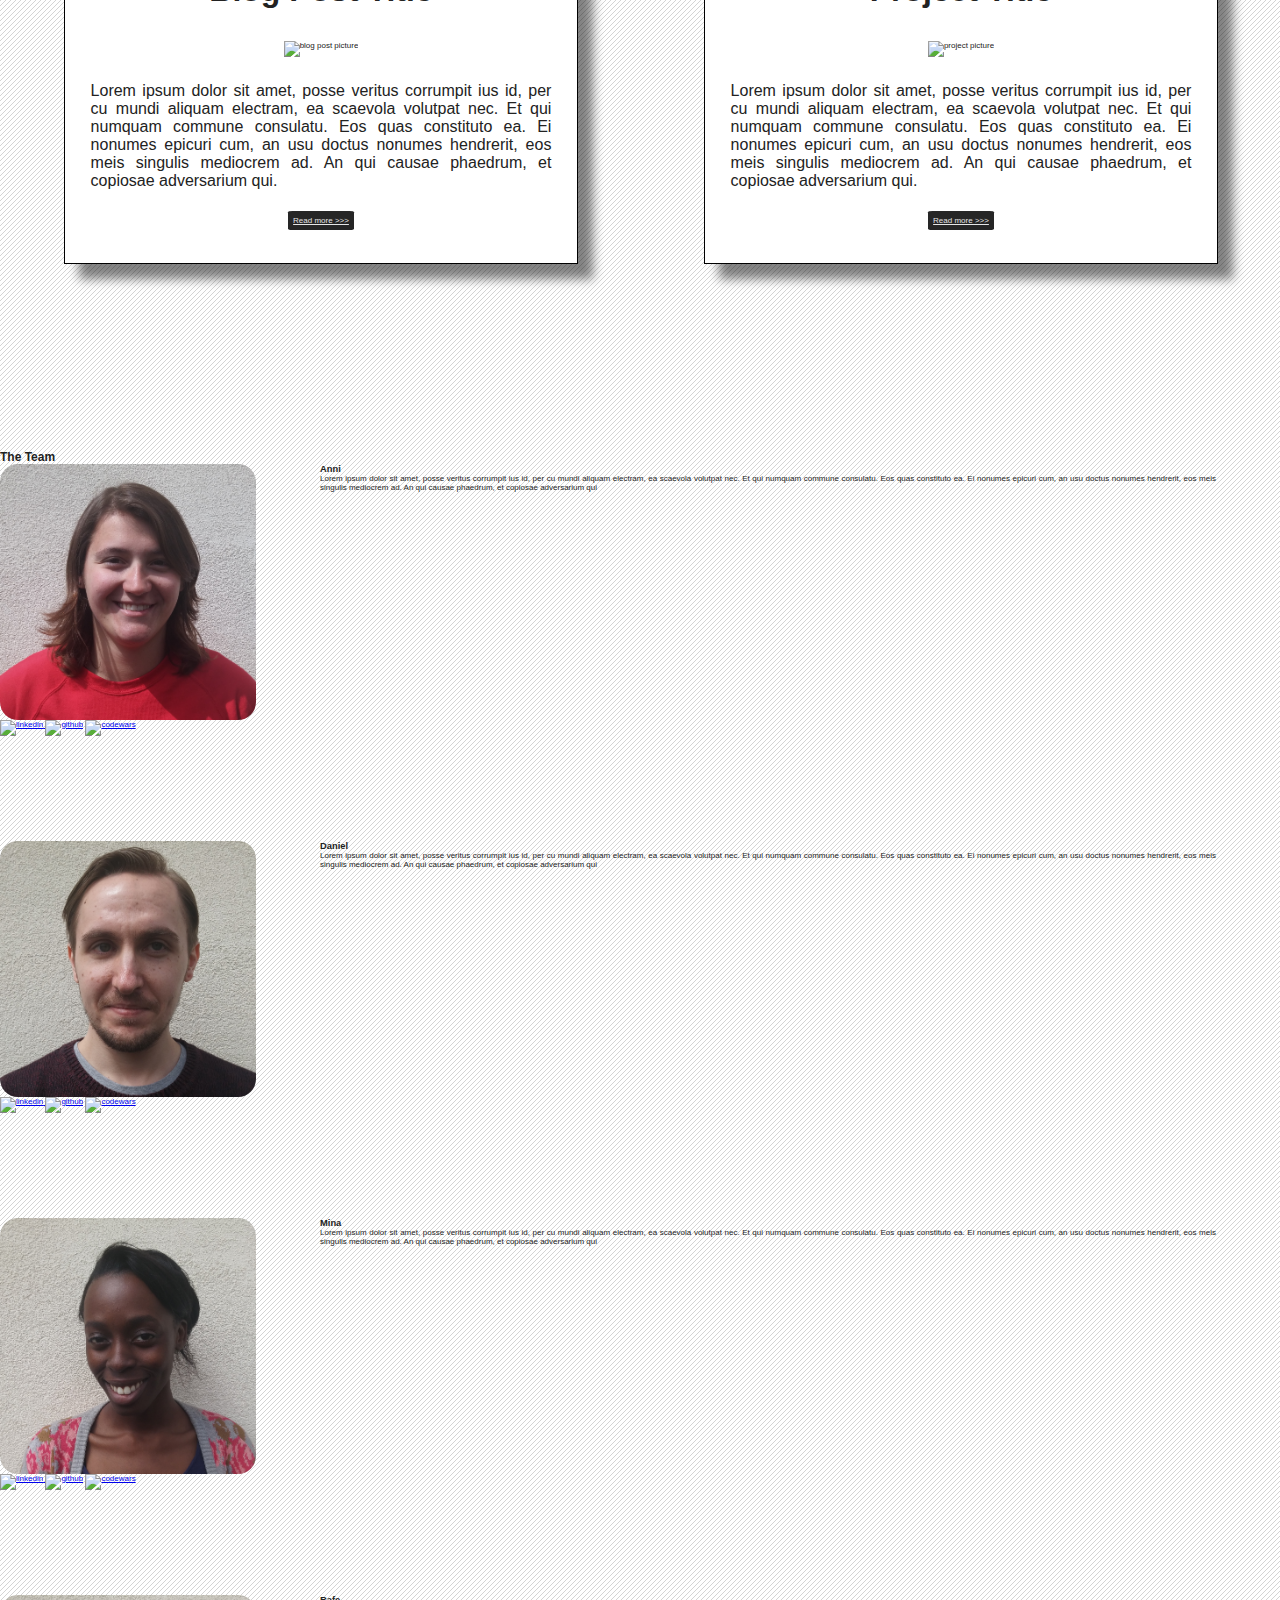
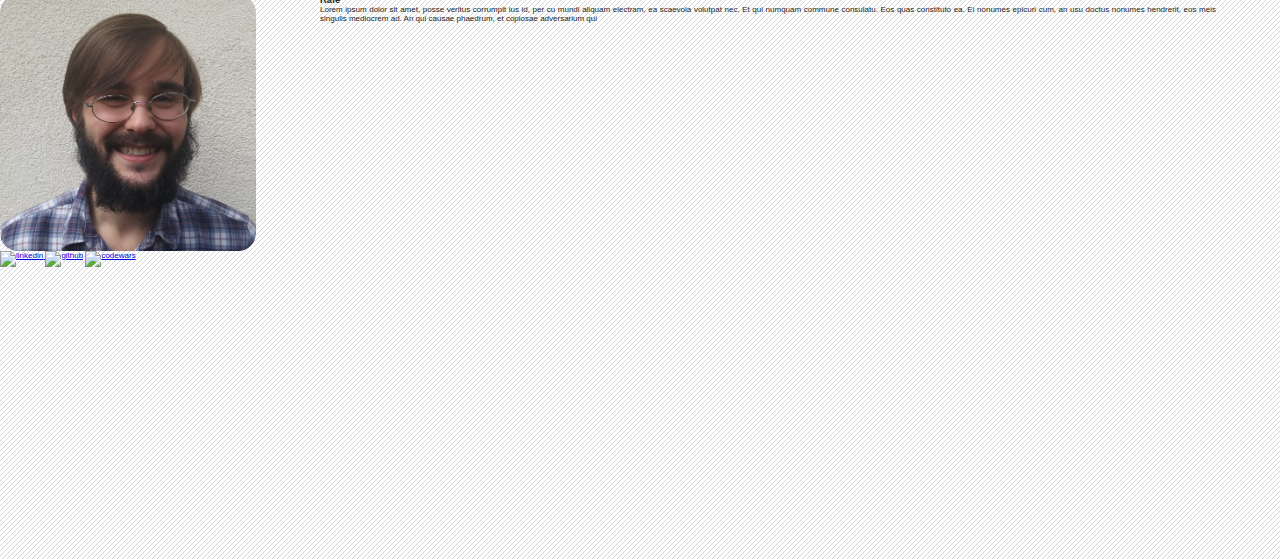
==== commit f1ea2733: "should now pass w3c html validation" ====
--- a/index.html
+++ b/index.html
@@ -2,6 +2,7 @@
 <html>
 <head>
     <title>The Blog of the Unnamed team</title>
+    <meta charset="utf-8">
       <link rel="stylesheet" type="text/css" href="main.css">
 </head>
 
@@ -20,9 +21,9 @@
 
       <div id="navigation" class="hidden">
         <ul>
-          <a href="http://plastic-cup.github.io/blog/blog.html" id="blog-link"><li>Blog</li></a>
-          <a href="http://plastic-cup.github.io/blog/projects.html" id="project-link"><li>Projects</li></a>
-          <a href="#profiles" id="profile-link"><li>Profiles</li></a>
+          <li><a href="http://plastic-cup.github.io/blog/blog.html" id="blog-link">Blog</a></li>
+          <li><a href="http://plastic-cup.github.io/blog/projects.html" id="project-link">Projects</a></li>
+          <li><a href="#profiles" id="profile-link">Profiles</a></li>
         </ul>
       </div>
 
@@ -63,7 +64,7 @@
         <div class='mini-blog'>
           <h2 class='title'>Blog Post Title</h2>
           <img class='picture-background'
-          src='http://www.brightmedical.com//media/catalog/product/f/e/fe216ce9d8af31f68f99978b0217bf97.jpg'>
+          src='http://www.brightmedical.com//media/catalog/product/f/e/fe216ce9d8af31f68f99978b0217bf97.jpg' alt="blog post picture">
           <div class='snippet'>
             <p class='snippet-content'>Lorem ipsum dolor sit amet, posse veritus corrumpit ius id, per cu mundi aliquam electram, ea scaevola volutpat nec. Et qui numquam commune consulatu. Eos quas constituto ea. Ei nonumes epicuri cum, an usu doctus nonumes hendrerit, eos meis singulis mediocrem ad. An qui causae phaedrum, et copiosae adversarium qui.</p>
             <a href="blog-post.html" class='read-more'>Read more >>></a>
@@ -73,7 +74,7 @@
         <div class='mini-blog'>
           <h2 class='title'>Blog Post Title</h2>
           <img class='picture-background'
-          src='http://upload.wikimedia.org/wikipedia/commons/e/eb/Saturn_north_polar_vortex_2012-11-27.jpg'>
+          src='http://upload.wikimedia.org/wikipedia/commons/e/eb/Saturn_north_polar_vortex_2012-11-27.jpg' alt="blog post picture">
           <div class='snippet'>
             <p class='snippet-content'>Lauren ipsum dolor sit amet, posse veritus corrumpit ius id, per cu mundi aliquam electram, ea scaevola volutpat nec. Et qui numquam commune consulatu. Eos quas constituto ea. Ei nonumes epicuri cum, an usu doctus nonumes hendrerit, eos meis singulis mediocrem ad. An qui causae phaedrum, et copiosae adversarium qui.</p>
             <a href="blog-post.html" class='read-more'>Read more >>></a>
@@ -92,7 +93,7 @@
           <div class='mini-project'>
             <h2 class='title'>Project Title</h2>
             <img class='picture-background'
-            src='http://www.brightmedical.com//media/catalog/product/f/e/fe216ce9d8af31f68f99978b0217bf97.jpg'>
+            src='http://www.brightmedical.com//media/catalog/product/f/e/fe216ce9d8af31f68f99978b0217bf97.jpg' alt="project picture">
             <div class='snippet'>
               <p class='snippet-content'>Lorem ipsum dolor sit amet, posse veritus corrumpit ius id, per cu mundi aliquam electram, ea scaevola volutpat nec. Et qui numquam commune consulatu. Eos quas constituto ea. Ei nonumes epicuri cum, an usu doctus nonumes hendrerit, eos meis singulis mediocrem ad. An qui causae phaedrum, et copiosae adversarium qui.</p>
               <a href="blog-post.html" class='read-more'>Read more >>></a>
@@ -101,7 +102,7 @@
           <div class='mini-project'>
             <h2 class='title'>Project Title</h2>
             <img class='picture-background'
-            src='http://upload.wikimedia.org/wikipedia/commons/e/eb/Saturn_north_polar_vortex_2012-11-27.jpg'>
+            src='http://upload.wikimedia.org/wikipedia/commons/e/eb/Saturn_north_polar_vortex_2012-11-27.jpg' alt="project picture">
             <div class='snippet'>
               <p class='snippet-content'>LOREM ipsum dolor sit amet, posse veritus corrumpit ius id, per cu mundi aliquam electram, ea scaevola volutpat nec. Et qui numquam commune consulatu. Eos quas constituto ea. Ei nonumes epicuri cum, an usu doctus nonumes hendrerit, eos meis singulis mediocrem ad. An qui causae phaedrum, et copiosae adversarium qui.</p>
               <a href="blog-post.html" class='read-more'>Read more >>></a>
@@ -122,9 +123,9 @@
             </div><!--end of #main-profile-->
 
             <div class='linkit'>
-                <a href="http://www.linkedin.com/profile/view?id=70901907%26trk=nav_responsive_tab_profile_pic"> <img src="images/LinkedIn_logo.png" width="50em" height="50em"> </a>
-                <a href="http://github.com/anniva"> <img src="images/GitHub-Mark-64px.png" width="50em" height="50em"></a>
-                <a href="http://www.codewars.com/users/anniva"> <img src="images/codewars.jpeg" width="50em" height="50em"></a>
+                <a href="http://www.linkedin.com/profile/view?id=70901907%26trk=nav_responsive_tab_profile_pic"> <img src="images/LinkedIn_logo.png" width="50" height="50" alt="linkedin"> </a>
+                <a href="http://github.com/anniva"> <img src="images/GitHub-Mark-64px.png" width="50" height="50" alt="github"></a>
+                <a href="http://www.codewars.com/users/anniva"> <img src="images/codewars.jpeg" width="50" height="50" alt="codewars"></a>
 
             </div><!--end of #linkit-->
             <br>
@@ -136,9 +137,9 @@
             </div><!--end of #main-profile-->
 
             <div class='linkit'>
-                <a href="http://www.linkedin.com/profile/view?id=70901907%26trk=nav_responsive_tab_profile_pic"><img src="images/LinkedIn_logo.png" width="50em" height="50em"> </a>
-                <a href="http://github.com/anniva"> <img src="images/GitHub-Mark-64px.png" width="50em" height="50em"></a>
-                <a href="http://www.codewars.com/users/anniva"> <img src="images/codewars.jpeg" width="50em" height="50em"></a>
+                <a href="http://www.linkedin.com/profile/view?id=70901907%26trk=nav_responsive_tab_profile_pic"><img src="images/LinkedIn_logo.png" width="50" height="50" alt="linkedin"> </a>
+                <a href="http://github.com/anniva"> <img src="images/GitHub-Mark-64px.png" width="50" height="50" alt="github"></a>
+                <a href="http://www.codewars.com/users/anniva"> <img src="images/codewars.jpeg" width="50" height="50" alt="codewars"></a>
 
             </div><!--end of #linkit-->
 
@@ -151,9 +152,9 @@
                         <p>Lorem ipsum dolor sit amet, posse veritus corrumpit ius id, per cu mundi aliquam electram, ea scaevola volutpat nec. Et qui numquam commune consulatu. Eos quas constituto ea. Ei nonumes epicuri cum, an usu doctus nonumes hendrerit, eos meis singulis mediocrem ad. An qui causae phaedrum, et copiosae adversarium qui</p>
             </div>   <!--end of #main-profile-->
             <div class='linkit'>
-                <a href="http://www.linkedin.com/profile/view?id=70901907%26trk=nav_responsive_tab_profile_pic"> <img src="images/LinkedIn_logo.png" width="50em" height="50em"> </a>
-                <a href="http://github.com/anniva"> <img src="images/GitHub-Mark-64px.png" width="50em" height="50em"></a>
-                <a href="http://www.codewars.com/users/anniva"> <img src="images/codewars.jpeg" width="50em" height="50em"></a>
+                <a href="http://www.linkedin.com/profile/view?id=70901907%26trk=nav_responsive_tab_profile_pic"> <img src="images/LinkedIn_logo.png" width="50" height="50" alt="linkedin"> </a>
+                <a href="http://github.com/anniva"> <img src="images/GitHub-Mark-64px.png" width="50" height="50" alt="github"></a>
+                <a href="http://www.codewars.com/users/anniva"> <img src="images/codewars.jpeg" width="50" height="50" alt="codewars"></a>
 
             </div><!--end of #linkit-->
 
@@ -167,9 +168,9 @@
             </div><!--end of #main-profile-->
 
             <div class='linkit'>
-                <a href="http://www.linkedin.com/profile/view?id=70901907%26trk=nav_responsive_tab_profile_pic"> <img src="images/LinkedIn_logo.png" width="50em" height="50em"> </a>
-                <a href="http://github.com/anniva"> <img src="images/GitHub-Mark-64px.png" width="50em" height="50em"></a>
-                <a href="http://www.codewars.com/users/anniva"> <img src="images/codewars.jpeg" width="50em" height="50em"></a>
+                <a href="http://www.linkedin.com/profile/view?id=70901907%26trk=nav_responsive_tab_profile_pic"> <img src="images/LinkedIn_logo.png" width="50" height="50" alt="linkedin"> </a>
+                <a href="http://github.com/anniva"> <img src="images/GitHub-Mark-64px.png" width="50" height="50" alt="github"></a>
+                <a href="http://www.codewars.com/users/anniva"> <img src="images/codewars.jpeg" width="50" height="50" alt="codewars"></a>
             </div><!--end of #linkit-->
         </div><!--end of #profiles-->
     </div><!--carousel-container-->
--- a/main.css
+++ b/main.css
@@ -314,10 +314,10 @@
 		background-color: #2f2f2f;
 		padding: 0 20px;
 	}
-	#navigation ul a {
+	#navigation ul li a {
 		text-decoration: none;
 	}
-	#navigation ul a li  {
+	#navigation ul li a  {
 		color: white;
 		text-decoration: none;
 	}
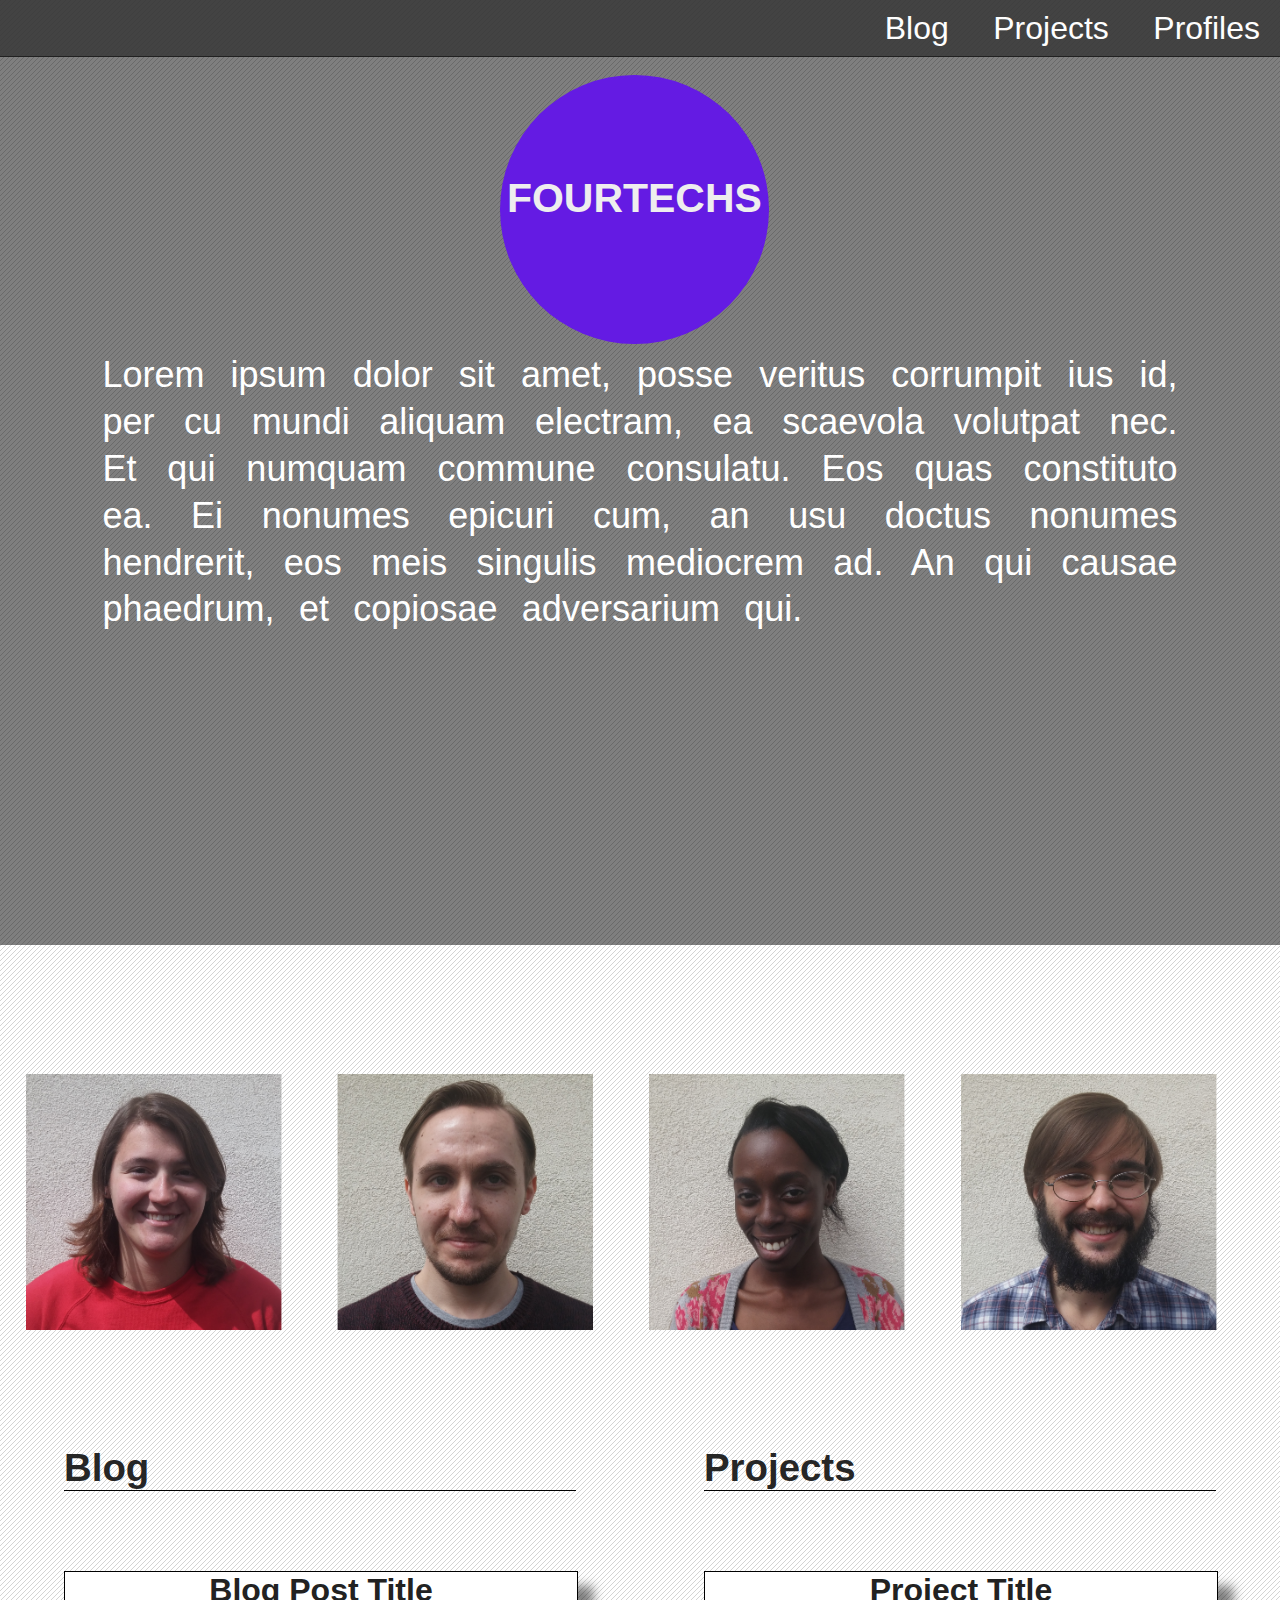
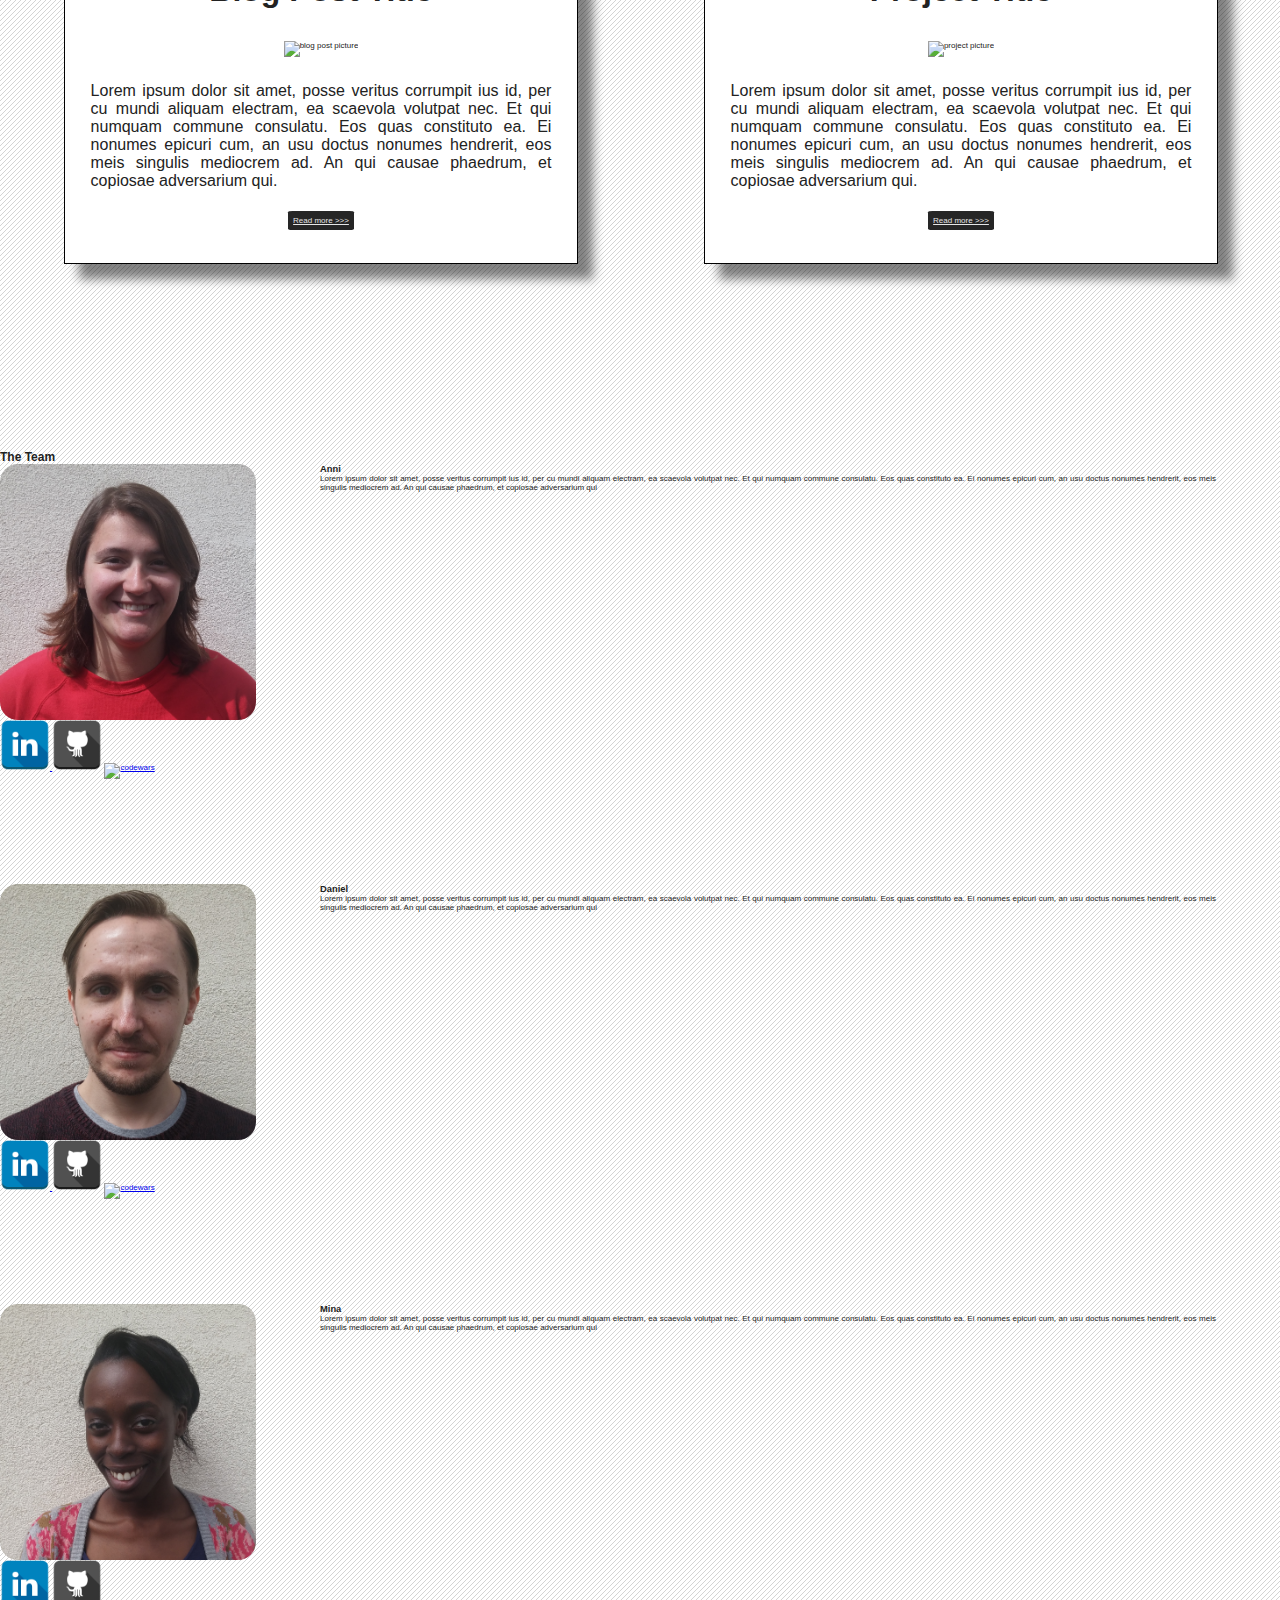
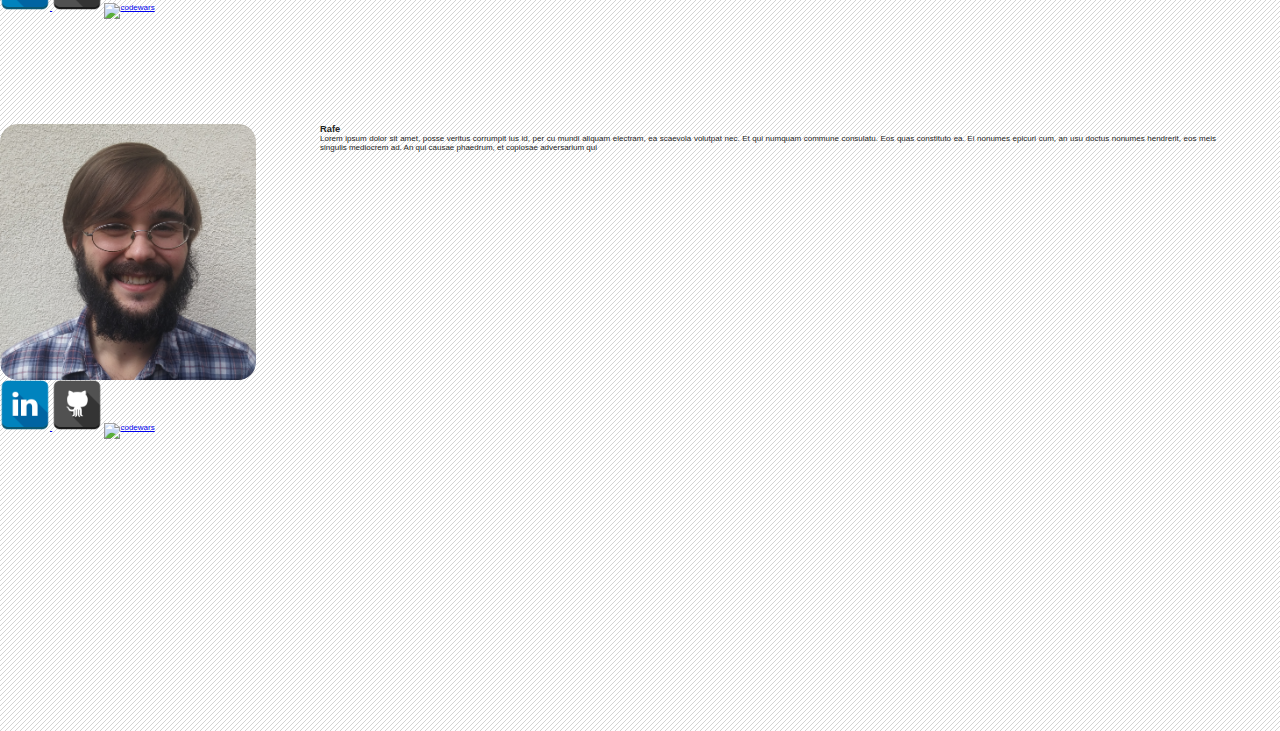
==== commit cc22ad3d: "icons" ====
--- a/index.html
+++ b/index.html
@@ -1,188 +1,166 @@
 <!DOCTYPE html>
 <html>
-<head>
-    <title>The Blog of the Unnamed team</title>
-    <meta charset="utf-8">
-      <link rel="stylesheet" type="text/css" href="main.css">
-</head>
+    <head>
+        <title>The Blog of the Unnamed team</title>
+        <meta charset="utf-8">
+        <link rel="stylesheet" href="main.css" />
+    </head>
+    <body>
+        <div id="container">
+            <div id="navContainer">
+                <div id="hamburger">
+                    <div></div>
+                    <div></div>
+                    <div></div>
+                </div>
+                <div id="navigation" class="hidden">
+                    <ul>
+                        <li><a href="http://plastic-cup.github.io/blog/blog.html" id="blog-link">Blog</a></li>
+                        <li><a href="http://plastic-cup.github.io/blog/projects.html" id="project-link">Projects</a></li>
+                        <li><a href="#profiles" id="profile-link">Profiles</a></li>
+                    </ul>
+                </div>
+            </div>
+            <div id="background">
+    <div id="overlay">
+    </div>
+    <div id="logo">  <h1 id="logo-text">FOURTECHS</h1>
+    </div>
+</div>
+
+<div id="faces">
+    <img class="face" id="Anni" src="images/anni.jpg" alt="Anni">
+    <img class="face" id="Daniel" src="images/dan.jpg" alt="Daniel">
+    <img class="face" id="Mina" src="images/mina.jpg" alt="Mina">
+    <img class="face" id="Rafe" src="images/rafe.jpg" alt="Rafe">
+</div>
+
+<div>
+    <div class="profile hidden" id="AnniProfile"><p>Anni</p></div>
+    <div class="profile hidden" id="DanielProfile"><p>Daniel</p></div>
+    <div class="profile hidden" id="MinaProfile"><p>Mina</p></div>
+    <div class="profile hidden" id="RafeProfile"><p>Rafe</p></div>
+</div>
+
+<div id="intro">
+    <p> Lorem ipsum dolor sit amet, posse veritus corrumpit ius id, per cu mundi aliquam electram, ea scaevola volutpat nec. Et qui numquam commune consulatu. Eos quas constituto ea. Ei nonumes epicuri cum, an usu doctus nonumes hendrerit, eos meis singulis mediocrem ad. An qui causae phaedrum, et copiosae adversarium qui.</p>
+</div>
 
 
+<div id="carousel-container">
 
-<body>
-<div id="container">
-
-    <div id="navContainer">
-
-      <div id="hamburger">
-        <div></div>
-        <div></div>
-        <div></div>
-      </div>
-
-      <div id="navigation" class="hidden">
-        <ul>
-          <li><a href="http://plastic-cup.github.io/blog/blog.html" id="blog-link">Blog</a></li>
-          <li><a href="http://plastic-cup.github.io/blog/projects.html" id="project-link">Projects</a></li>
-          <li><a href="#profiles" id="profile-link">Profiles</a></li>
-        </ul>
-      </div>
-
+    <div id="blog-carousel">
+        <h2 class="page-link"><a href="blog.html">Blog</a></h2>
+        <div class="carousel">
+            <div class="left-arrow"></div>
+            <div class="mini-blog">
+                <h2 class="title">Blog Post Title</h2>
+                <img class="picture-background" src="http://www.brightmedical.com//media/catalog/product/f/e/fe216ce9d8af31f68f99978b0217bf97.jpg" alt="blog post picture">
+                <div class="snippet">
+                    <p class="snippet-content">Lorem ipsum dolor sit amet, posse veritus corrumpit ius id, per cu mundi aliquam electram, ea scaevola volutpat nec. Et qui numquam commune consulatu. Eos quas constituto ea. Ei nonumes epicuri cum, an usu doctus nonumes hendrerit, eos meis singulis mediocrem ad. An qui causae phaedrum, et copiosae adversarium qui.</p>
+                    <a href="blog-post.html" class="read-more">Read more >>></a>
+                </div>
+            </div>
+            <div class="mini-blog">
+                <h2 class="title">Blog Post Title</h2>
+                <img class="picture-background" src="http://upload.wikimedia.org/wikipedia/commons/e/eb/Saturn_north_polar_vortex_2012-11-27.jpg" alt="blog post picture">
+                <div class="snippet">
+                    <p class="snippet-content">Lauren ipsum dolor sit amet, posse veritus corrumpit ius id, per cu mundi aliquam electram, ea scaevola volutpat nec. Et qui numquam commune consulatu. Eos quas constituto ea. Ei nonumes epicuri cum, an usu doctus nonumes hendrerit, eos meis singulis mediocrem ad. An qui causae phaedrum, et copiosae adversarium qui.</p>
+                    <a href="blog-post.html" class="read-more">Read more >>></a>
+                </div>
+            </div>
+            <div class="right-arrow"></div>
+        </div>
     </div>
 
-    <div id='background'>
-      <div id="overlay">
-      </div>
-      <div id='logo'>  <h1 id="logo-text">FOURTECHS</h1>
-      </div>
-    </div>
-
-    <div id='faces'>
-        <img class="face" id="Anni" src="images/anni.jpg" alt="Anni">
-        <img class="face" id="Daniel" src="images/dan.jpg" alt="Daniel">
-        <img class="face" id="Mina" src="images/mina.jpg" alt="Mina">
-        <img class="face" id="Rafe" src="images/rafe.jpg" alt="Rafe">
-     </div>
-
-     <div>
-        <div class="profile hidden" id="AnniProfile"><p>Anni</p></div>
-        <div class="profile hidden" id="DanielProfile"><p>Daniel</p></div>
-        <div class="profile hidden" id="MinaProfile"><p>Mina</p></div>
-        <div class="profile hidden" id="RafeProfile"><p>Rafe</p></div>
-     </div>
-
-    <div id="intro">
-        <p> Lorem ipsum dolor sit amet, posse veritus corrumpit ius id, per cu mundi aliquam electram, ea scaevola volutpat nec. Et qui numquam commune consulatu. Eos quas constituto ea. Ei nonumes epicuri cum, an usu doctus nonumes hendrerit, eos meis singulis mediocrem ad. An qui causae phaedrum, et copiosae adversarium qui.</p>
-    </div>
-
-
-    <div id="carousel-container">
-
-    <div id="blog-carousel">
-    <h2 class="page-link"><a href="blog.html">Blog</a></h2>
-      <div class="carousel">
-        <div class ='left-arrow'></div>
-        <div class='mini-blog'>
-          <h2 class='title'>Blog Post Title</h2>
-          <img class='picture-background'
-          src='http://www.brightmedical.com//media/catalog/product/f/e/fe216ce9d8af31f68f99978b0217bf97.jpg' alt="blog post picture">
-          <div class='snippet'>
-            <p class='snippet-content'>Lorem ipsum dolor sit amet, posse veritus corrumpit ius id, per cu mundi aliquam electram, ea scaevola volutpat nec. Et qui numquam commune consulatu. Eos quas constituto ea. Ei nonumes epicuri cum, an usu doctus nonumes hendrerit, eos meis singulis mediocrem ad. An qui causae phaedrum, et copiosae adversarium qui.</p>
-            <a href="blog-post.html" class='read-more'>Read more >>></a>
-
-          </div>
-        </div>
-        <div class='mini-blog'>
-          <h2 class='title'>Blog Post Title</h2>
-          <img class='picture-background'
-          src='http://upload.wikimedia.org/wikipedia/commons/e/eb/Saturn_north_polar_vortex_2012-11-27.jpg' alt="blog post picture">
-          <div class='snippet'>
-            <p class='snippet-content'>Lauren ipsum dolor sit amet, posse veritus corrumpit ius id, per cu mundi aliquam electram, ea scaevola volutpat nec. Et qui numquam commune consulatu. Eos quas constituto ea. Ei nonumes epicuri cum, an usu doctus nonumes hendrerit, eos meis singulis mediocrem ad. An qui causae phaedrum, et copiosae adversarium qui.</p>
-            <a href="blog-post.html" class='read-more'>Read more >>></a>
-
-          </div>
-        </div>
-        <div class ='right-arrow'></div>
-      </div>
-    </div>
-
-      <div id="project-carousel">
+    <div id="project-carousel">
         <h2 class="page-link"><a href="projects.html">Projects</a></h2>
 
         <div class="carousel">
-          <div class ="left-arrow"></div>
-          <div class='mini-project'>
-            <h2 class='title'>Project Title</h2>
-            <img class='picture-background'
-            src='http://www.brightmedical.com//media/catalog/product/f/e/fe216ce9d8af31f68f99978b0217bf97.jpg' alt="project picture">
-            <div class='snippet'>
-              <p class='snippet-content'>Lorem ipsum dolor sit amet, posse veritus corrumpit ius id, per cu mundi aliquam electram, ea scaevola volutpat nec. Et qui numquam commune consulatu. Eos quas constituto ea. Ei nonumes epicuri cum, an usu doctus nonumes hendrerit, eos meis singulis mediocrem ad. An qui causae phaedrum, et copiosae adversarium qui.</p>
-              <a href="blog-post.html" class='read-more'>Read more >>></a>
+            <div class="left-arrow"></div>
+            <div class="mini-project">
+                <h2 class="title">Project Title</h2>
+                <img class="picture-background" src="http://www.brightmedical.com//media/catalog/product/f/e/fe216ce9d8af31f68f99978b0217bf97.jpg" alt="project picture">
+                <div class="snippet">
+                    <p class="snippet-content">Lorem ipsum dolor sit amet, posse veritus corrumpit ius id, per cu mundi aliquam electram, ea scaevola volutpat nec. Et qui numquam commune consulatu. Eos quas constituto ea. Ei nonumes epicuri cum, an usu doctus nonumes hendrerit, eos meis singulis mediocrem ad. An qui causae phaedrum, et copiosae adversarium qui.</p>
+                    <a href="blog-post.html" class="read-more">Read more >>></a>
+                </div>
             </div>
-          </div>
-          <div class='mini-project'>
-            <h2 class='title'>Project Title</h2>
-            <img class='picture-background'
-            src='http://upload.wikimedia.org/wikipedia/commons/e/eb/Saturn_north_polar_vortex_2012-11-27.jpg' alt="project picture">
-            <div class='snippet'>
-              <p class='snippet-content'>LOREM ipsum dolor sit amet, posse veritus corrumpit ius id, per cu mundi aliquam electram, ea scaevola volutpat nec. Et qui numquam commune consulatu. Eos quas constituto ea. Ei nonumes epicuri cum, an usu doctus nonumes hendrerit, eos meis singulis mediocrem ad. An qui causae phaedrum, et copiosae adversarium qui.</p>
-              <a href="blog-post.html" class='read-more'>Read more >>></a>
+            <div class="mini-project">
+                <h2 class="title">Project Title</h2>
+                <img class="picture-background" src="http://upload.wikimedia.org/wikipedia/commons/e/eb/Saturn_north_polar_vortex_2012-11-27.jpg" alt="project picture">
+                <div class="snippet">
+                    <p class="snippet-content">LOREM ipsum dolor sit amet, posse veritus corrumpit ius id, per cu mundi aliquam electram, ea scaevola volutpat nec. Et qui numquam commune consulatu. Eos quas constituto ea. Ei nonumes epicuri cum, an usu doctus nonumes hendrerit, eos meis singulis mediocrem ad. An qui causae phaedrum, et copiosae adversarium qui.</p>
+                    <a href="blog-post.html" class="read-more">Read more >>></a>
+                </div>
             </div>
-          </div>
-          <div class="right-arrow"></div>
+            <div class="right-arrow"></div>
         </div>
-      </div>
-      <div id="profiles">
+    </div>
+    <div id="profiles">
 
-          <h2> The Team</h2>
+        <h2> The Team</h2>
 
-            <div class="main-profile">
+        <div class="main-profile">
+            <img class="profile-img" src="images/anni.jpg" alt="Anni">
+            <h3>Anni</h3>
+              <p>Lorem ipsum dolor sit amet, posse veritus corrumpit ius id, per cu mundi aliquam electram, ea scaevola volutpat nec. Et qui numquam commune consulatu. Eos quas constituto ea. Ei nonumes epicuri cum, an usu doctus nonumes hendrerit, eos meis singulis mediocrem ad. An qui causae phaedrum, et copiosae adversarium qui</p>
+        </div><!--end of #main-profile-->
 
-                  <img class="profile-img" src="images/anni.jpg" alt="Anni">
-                    <h3>Anni</h3>
-                      <p>Lorem ipsum dolor sit amet, posse veritus corrumpit ius id, per cu mundi aliquam electram, ea scaevola volutpat nec. Et qui numquam commune consulatu. Eos quas constituto ea. Ei nonumes epicuri cum, an usu doctus nonumes hendrerit, eos meis singulis mediocrem ad. An qui causae phaedrum, et copiosae adversarium qui</p>
-            </div><!--end of #main-profile-->
+        <div class="linkit">
+            <a href="http://www.linkedin.com/profile/view?id=70901907%26trk=nav_responsive_tab_profile_pic"> <img src="images/linkedin.png" width="50" height="50" alt="linkedin"> </a>
+            <a href="http://github.com/anniva"> <img src="images/github.png" width="50" height="50" alt="github"></a>
+            <a href="http://www.codewars.com/users/anniva"> <img src="images/codewars.jpeg" width="50" height="50" alt="codewars"></a>
+        </div><!--end of #linkit-->
 
-            <div class='linkit'>
-                <a href="http://www.linkedin.com/profile/view?id=70901907%26trk=nav_responsive_tab_profile_pic"> <img src="images/LinkedIn_logo.png" width="50" height="50" alt="linkedin"> </a>
-                <a href="http://github.com/anniva"> <img src="images/GitHub-Mark-64px.png" width="50" height="50" alt="github"></a>
-                <a href="http://www.codewars.com/users/anniva"> <img src="images/codewars.jpeg" width="50" height="50" alt="codewars"></a>
+        <br>
 
-            </div><!--end of #linkit-->
-            <br>
-            <div class="main-profile">
+        <div class="main-profile">
+            <img class="profile-img" src="images/dan.jpg" alt="Daniel">
+            <h3>Daniel</h3>
+            <p>Lorem ipsum dolor sit amet, posse veritus corrumpit ius id, per cu mundi aliquam electram, ea scaevola volutpat nec. Et qui numquam commune consulatu. Eos quas constituto ea. Ei nonumes epicuri cum, an usu doctus nonumes hendrerit, eos meis singulis mediocrem ad. An qui causae phaedrum, et copiosae adversarium qui</p>
+        </div><!--end of #main-profile-->
 
-                <img class="profile-img" src="images/dan.jpg" alt="Daniel">
-                  <h3>Daniel</h3>
-                    <p>Lorem ipsum dolor sit amet, posse veritus corrumpit ius id, per cu mundi aliquam electram, ea scaevola volutpat nec. Et qui numquam commune consulatu. Eos quas constituto ea. Ei nonumes epicuri cum, an usu doctus nonumes hendrerit, eos meis singulis mediocrem ad. An qui causae phaedrum, et copiosae adversarium qui</p>
-            </div><!--end of #main-profile-->
+        <div class="linkit">
+            <a href="http://www.linkedin.com/profile/view?id=70901907%26trk=nav_responsive_tab_profile_pic"><img src="images/linkedin.png" width="50" height="50" alt="linkedin"> </a>
+            <a href="http://github.com/anniva"> <img src="images/github.png" width="50" height="50" alt="github"></a>
+            <a href="http://www.codewars.com/users/anniva"> <img src="images/codewars.jpeg" width="50" height="50" alt="codewars"></a>
+        </div><!--end of #linkit-->
 
-            <div class='linkit'>
-                <a href="http://www.linkedin.com/profile/view?id=70901907%26trk=nav_responsive_tab_profile_pic"><img src="images/LinkedIn_logo.png" width="50" height="50" alt="linkedin"> </a>
-                <a href="http://github.com/anniva"> <img src="images/GitHub-Mark-64px.png" width="50" height="50" alt="github"></a>
-                <a href="http://www.codewars.com/users/anniva"> <img src="images/codewars.jpeg" width="50" height="50" alt="codewars"></a>
+        <br>
 
-            </div><!--end of #linkit-->
+        <div class="main-profile">
+            <img class="profile-img" src="images/mina.jpg" alt="Mina">
+            <h3>Mina</h3>
+            <p>Lorem ipsum dolor sit amet, posse veritus corrumpit ius id, per cu mundi aliquam electram, ea scaevola volutpat nec. Et qui numquam commune consulatu. Eos quas constituto ea. Ei nonumes epicuri cum, an usu doctus nonumes hendrerit, eos meis singulis mediocrem ad. An qui causae phaedrum, et copiosae adversarium qui</p>
+        </div>   <!--end of #main-profile-->
 
-            <br>
+        <div class="linkit">
+            <a href="http://www.linkedin.com/profile/view?id=70901907%26trk=nav_responsive_tab_profile_pic"> <img src="images/linkedin.png" width="50" height="50" alt="linkedin"> </a>
+            <a href="http://github.com/anniva"> <img src="images/github.png" width="50" height="50" alt="github"></a>
+            <a href="http://www.codewars.com/users/anniva"> <img src="images/codewars.jpeg" width="50" height="50" alt="codewars"></a>
+        </div><!--end of #linkit-->
 
-            <div class="main-profile">
+        <br>
 
-                <img class="profile-img" src="images/mina.jpg" alt="Mina">
-                    <h3>Mina</h3>
-                        <p>Lorem ipsum dolor sit amet, posse veritus corrumpit ius id, per cu mundi aliquam electram, ea scaevola volutpat nec. Et qui numquam commune consulatu. Eos quas constituto ea. Ei nonumes epicuri cum, an usu doctus nonumes hendrerit, eos meis singulis mediocrem ad. An qui causae phaedrum, et copiosae adversarium qui</p>
-            </div>   <!--end of #main-profile-->
-            <div class='linkit'>
-                <a href="http://www.linkedin.com/profile/view?id=70901907%26trk=nav_responsive_tab_profile_pic"> <img src="images/LinkedIn_logo.png" width="50" height="50" alt="linkedin"> </a>
-                <a href="http://github.com/anniva"> <img src="images/GitHub-Mark-64px.png" width="50" height="50" alt="github"></a>
-                <a href="http://www.codewars.com/users/anniva"> <img src="images/codewars.jpeg" width="50" height="50" alt="codewars"></a>
+        <div class="main-profile">
+            <img class="profile-img" src="images/rafe.jpg" alt="Rafe">
+            <h3>Rafe</h3>
+            <p>Lorem ipsum dolor sit amet, posse veritus corrumpit ius id, per cu mundi aliquam electram, ea scaevola volutpat nec. Et qui numquam commune consulatu. Eos quas constituto ea. Ei nonumes epicuri cum, an usu doctus nonumes hendrerit, eos meis singulis mediocrem ad. An qui causae phaedrum, et copiosae adversarium qui</p>
+        </div><!--end of #main-profile-->
 
-            </div><!--end of #linkit-->
+        <div class="linkit">
+            <a href="http://www.linkedin.com/profile/view?id=70901907%26trk=nav_responsive_tab_profile_pic"> <img src="images/linkedin.png" width="50" height="50" alt="linkedin"> </a>
+            <a href="http://github.com/anniva"> <img src="images/github.png" width="50" height="50" alt="github"></a>
+            <a href="http://www.codewars.com/users/anniva"> <img src="images/codewars.jpeg" width="50" height="50" alt="codewars"></a>
+        </div><!--end of #linkit-->
 
-            <br>
-
-            <div class="main-profile">
-
-              <img class="profile-img" src="images/rafe.jpg" alt="Rafe">
-                  <h3>Rafe</h3>
-                      <p>Lorem ipsum dolor sit amet, posse veritus corrumpit ius id, per cu mundi aliquam electram, ea scaevola volutpat nec. Et qui numquam commune consulatu. Eos quas constituto ea. Ei nonumes epicuri cum, an usu doctus nonumes hendrerit, eos meis singulis mediocrem ad. An qui causae phaedrum, et copiosae adversarium qui</p>
-            </div><!--end of #main-profile-->
-
-            <div class='linkit'>
-                <a href="http://www.linkedin.com/profile/view?id=70901907%26trk=nav_responsive_tab_profile_pic"> <img src="images/LinkedIn_logo.png" width="50" height="50" alt="linkedin"> </a>
-                <a href="http://github.com/anniva"> <img src="images/GitHub-Mark-64px.png" width="50" height="50" alt="github"></a>
-                <a href="http://www.codewars.com/users/anniva"> <img src="images/codewars.jpeg" width="50" height="50" alt="codewars"></a>
-            </div><!--end of #linkit-->
-        </div><!--end of #profiles-->
-    </div><!--carousel-container-->
-
-</div>
-
-
-<script src="https://code.jquery.com/jquery-git2.min.js"></script>
-<script src="https://code.jquery.com/mobile/1.4.5/jquery.mobile-1.4.5.min.js"></script>
-<script src="script.js"></script>
-
-
-
-</body>
+    </div><!--end of #profiles-->
+    
+</div><!--carousel-container-->
+        </div>
+        <script src="https://code.jquery.com/jquery-git2.min.js"></script>
+        <script src="https://code.jquery.com/mobile/1.4.5/jquery.mobile-1.4.5.min.js"></script>
+        <script src="script.js"></script>
+    </body>
 </html>
--- a/main.css
+++ b/main.css
@@ -1,379 +1 @@
-* {
-	margin: 0;
-}
-
-body {
-	font-family: sans-serif;
-	background-color: #eee;
-	color: #222;
-	background-image: url('images/bg.png');
-}
-
-div {
-	margin-bottom: 7.5%;
-}
-
-hr {
-	margin-bottom: 15%;
-	height: 3px;
-	background-color: black;
-	border: none;
-}
-
-#container{
-	width:100%;
-
-}
-
-#hamburger {
-	position: fixed;
-	top: 25px;
-	right: 25px;
-	height: 125px;
-	width: 125px;
-}
-
-#navContainer {
-	position: fixed;
-	background-color: lightgrey;
-	opacity: 0.9;
-	height: 135px;
-	width: 100%;
-	top: 0;
-}
-
-#hamburger div {
-	height: 25px;
-	width: 125px;
-	background: grey;
-}
-
-#navigation ul {
-	list-style-type: none;
-	background-color: lightgrey;
-	padding: 0;
-}
-
-#navigation ul li{
-	width: 100%;
-	height: 100px;
-	font-size: 3em;
-	background-color: lightgrey;
-	padding: 1em;
-}
-
-#navigation ul li a{
-	text-decoration: none;
-	color: black;
-}
-
-#background{
-	background : url('http://patterncooler.com/gen/index/w/simple_moroccan_tiles_pattern-1018.jpg');
-	padding-top: 15%;
-	padding-bottom: 7.5%;
-}
-
-#logo-holder{
-	width: 100%;
-	display: block;
-	margin-bottom: 10%;
-}
-
-#logo{
-	width: 11em;
-	height: 11em;
-	margin-left: auto;
-	margin-right: auto;
-	text-align: center;
-	font-size: 2em;
-	background-color: #641BE3;
-	color: #eee;
-	border-radius: 50%;
-	margin-bottom: 0;
-}
-
-#logo h1 {
-	position: relative;
-	top: 35%;
-	font-size: 1.65em;
-}
-
-#logo-holder #logo {
-	width: 10em;
-	height: 10em;
-	font-size: 1em;
-	position: absolute;
-	left: 550px;
-}
-
-#logo-holder #logo h1 {
-	top: 40%;
-}
-
-#faces{
-	padding-top: 1em;
-	padding-bottom: 1em;
-	margin-bottom: 2em;
-	border-radius: 7%;
-}
-
-#faces img{
-	padding-left: 2%;
-	padding-right: 2%;
-	width: 20%;
-	border-radius: 7%;
-}
-
-#intro{
-	padding: 0%, 10%;
-}
-
-#intro h1 {
-	font-size: 4em;
-	text-align: center;
-}
-
-#intro p{
-	font-size: 3em;
-	padding: 8%;
-	line-height: 1.3em;
-	word-spacing: 0.4em;
-}
-
-.hidden {
-    display: none;
-}
-
-.profile {
-	width: 90%;
-	height: auto;
-	margin-left: auto;
-	margin-right: auto;
-	border: solid maroon 1px;
-	background: maroon;
-	color: white;
-}
-
-.profile p {
-	padding: 1em;
-	font-size: 2.5em;
-}
-
-p {
-	text-align: justify;
-}
-
-.page-link{
-	margin-bottom: 8%;
-	border-bottom: solid 1px black;
-}
-
-.page-link a{
-	text-decoration: none;
-	color: #262626;
-	font-size: 3.2em;
-}
-
-#carousel-container, #main-blog-container{
-	width: 80%;
-	margin-left: auto; /* these two lines centre it */
-	margin-right: auto;
-	padding: 5%;
-	overflow: auto; /* container stretches if contents are too big */
-}
-
-#main-blog-container{
-	width: 95%;
-	padding: 0;
-	margin-top: 10%;
-
-}
-
-#blog-h1{
-	margin-bottom: 8%;
-	font-size: 5em;
-}
-
-
-.main-blog{ /* OVER HERE */
-	width: 40%;
-	margin-left: 5%;
-	float: left;
-	padding: 10px;
-	background-color: white;
-}
-
-.mini-blog, .mini-project{
-	width: 100%;
-	background-color: white;
-	display: none;
-}
-
-.mini-blog:nth-of-type(2), .mini-project:nth-of-type(2){
-	display: block;
-}
-
-.main-blog, .mini-blog, .mini-project {
-	text-align: center;
-	margin-bottom: 10%;
-	border: solid black 1px;
-	box-shadow: 15px 15px 10px rgba(10,10,10,0.5); /* 3rd param = blur radius. rgba --> a is for opacity */
-}
-
-.carousel .left-arrow {
-	width: 5%;
-	height: 5%;
-	content:url('https://cdn3.iconfinder.com/data/icons/arrows/16/arrow__chevron-big-circle-3-01-512.png');
-}
-
-.carousel .right-arrow {
-	width: 5%;
-	height: 5%;
-	content:url('https://cdn3.iconfinder.com/data/icons/arrows/16/arrow__chevron-big-circle-4-01-512.png');
-}
-
-.main-blog .title, .mini-blog .title, .mini-project .title{
-	font-size: 4em;
-	text-align: center;
-	padding-bottom: 1em;
-}
-
-.main-blog .picture-background, .mini-blog .picture-background, .mini-project .picture-background{
-	width: 90%;
-}
-
-.main-blog p, .mini-blog p, .mini-project p {
-	padding: 5%;
-}
-
-.snippet-content{
-	font-size: 2em;
-}
-
-.read-more {
-	margin-left: auto;
-	color: #e6e6e6;
-	background-color: #262626;
-	border-radius: 7%;
-	padding: 1%;
-}
-
-.main-profile h2{
-    padding-bottom:5em;
-}
-
-#profiles {
-	clear: both;
-}
-
-.profile-img{
-    width: 20%;
-    float:left;
-    border-radius: 7%;
-
-}
-
-.main-profile h3{
-    float:left;
-    padding-left: 5%;
-}
-.main-profile p{
-    width: 70%;
-     float:left;
-    padding-left: 5%;
-}
-
-
-.linkit {
-    clear:left;
-}
-
-@media screen and (min-width: 1000px){
-	#navContainer {
-		position: absolute;
-		top: 0px;
-		left: 0px;
-		opacity: 1;
-		height: auto;
-		margin: 0;
-		background-color: #2f2f2f;
-		opacity: 0.9;
-		padding: 10px 0;
-	}
-	#navigation {
-		display: inline;
-		background-color: #2f2f2f;
-	}
-	#navigation ul {
-		background-color: #2f2f2f;
-		text-align: right;
-	}
-	#navigation ul li {
-		display: inline;
-		font-size: 2em;
-		background-color: #2f2f2f;
-		padding: 0 20px;
-	}
-	#navigation ul li a {
-		text-decoration: none;
-	}
-	#navigation ul li a  {
-		color: white;
-		text-decoration: none;
-	}
-	#hamburger {
-		display: none;
-	}
-	#background{
-		margin-top: 0;
-		padding-top: 0;
-		height: 90vh;
-	}
-	#logo {
-		position: absolute;
-		top: 75px;
-		left: 500px;
-		height: 10.5em;
-		width: 10.5em;
-		font-size: 1.6em;
-		text-align: center;
-	}
-	#logo h1 {
-		font-size: 1.6em;
-		position: relative;
-		top: 100px;
-	}
-	#intro {
-		position: absolute;
-		top: 250px;
-		font-size: 0.75em;
-		color: white;
-	}
-	#overlay {
-		height: 90%;
-		background-color: black;
-		margin-top: 4.4%;
-		padding-bottom: 12.5%;
-		opacity: 0.5;
-	}
-	#carousel-container{ /* maybe add #main-blog-container */
-		padding: 0;
-		display: inline-block;
-		width: 100%;
-		font-size: 0.5em;
-	}
-	#blog-carousel {
-		margin-left: 5%;
-		float: left;
-		width: 40%;
-	}
-	#project-carousel {
-		margin-right: 5%;
-		float: right;
-		width: 40%;
-	}
-	.mini-blog .picture-background, .mini-project .picture-background {
-		height: 60%;
-		width: 60%;
-	}
-}
+*{margin:0}body{font-family:sans-serif;background-color:#eee;color:#222;background-image:url('images/bg.png')}div{margin-bottom:7.5%}hr{margin-bottom:15%;height:3px;background-color:black;border:none}#container{width:100%}#hamburger{position:fixed;top:25px;right:25px;height:125px;width:125px}#navContainer{position:fixed;background-color:lightgrey;opacity:0.9;height:135px;width:100%;top:0}#hamburger div{height:25px;width:125px;background:grey}#navigation ul{list-style-type:none;background-color:lightgrey;padding:0}#navigation ul li{width:100%;height:100px;font-size:3em;background-color:lightgrey;padding:1em}#navigation ul li a{text-decoration:none;color:black}#background{background:url('http://patterncooler.com/gen/index/w/simple_moroccan_tiles_pattern-1018.jpg');padding-top:15%;padding-bottom:7.5%}#logo-holder{width:100%;display:block;margin-bottom:10%}#logo{width:11em;height:11em;margin-left:auto;margin-right:auto;text-align:center;font-size:2em;background-color:#641BE3;color:#eee;border-radius:50%;margin-bottom:0}#logo h1{position:relative;top:35%;font-size:1.65em}#logo-holder #logo{width:10em;height:10em;font-size:1em;position:absolute;left:550px}#logo-holder #logo h1{top:40%}#faces{padding-top:1em;padding-bottom:1em;margin-bottom:2em;border-radius:7%}#faces img{padding-left:2%;padding-right:2%;width:20%;border-radius:7%}#intro{padding:0%,10%}#intro h1{font-size:4em;text-align:center}#intro p{font-size:3em;padding:8%;line-height:1.3em;word-spacing:0.4em}.hidden{display:none}.profile{width:90%;height:auto;margin-left:auto;margin-right:auto;border:solid maroon 1px;background:maroon;color:white}.profile p{padding:1em;font-size:2.5em}p{text-align:justify}.page-link{margin-bottom:8%;border-bottom:solid 1px black}.page-link a{text-decoration:none;color:#262626;font-size:3.2em}#carousel-container,#main-blog-container{width:80%;margin-left:auto;margin-right:auto;padding:5%;overflow:auto}#main-blog-container{width:95%;padding:0;margin-top:10%}#blog-h1{margin-bottom:8%;font-size:5em}.main-blog{width:40%;margin-left:5%;float:left;padding:10px;background-color:white}.mini-blog,.mini-project{width:100%;background-color:white;display:none}.mini-blog:nth-of-type(2),.mini-project:nth-of-type(2){display:block}.main-blog,.mini-blog,.mini-project{text-align:center;margin-bottom:10%;border:solid black 1px;box-shadow:15px 15px 10px rgba(10,10,10,0.5)}.carousel .left-arrow{width:5%;height:5%;content:url('https://cdn3.iconfinder.com/data/icons/arrows/16/arrow__chevron-big-circle-3-01-512.png')}.carousel .right-arrow{width:5%;height:5%;content:url('https://cdn3.iconfinder.com/data/icons/arrows/16/arrow__chevron-big-circle-4-01-512.png')}.main-blog .title,.mini-blog .title,.mini-project .title{font-size:4em;text-align:center;padding-bottom:1em}.main-blog .picture-background,.mini-blog .picture-background,.mini-project .picture-background{width:90%}.main-blog p,.mini-blog p,.mini-project p{padding:5%}.snippet-content{font-size:2em}.read-more{margin-left:auto;color:#e6e6e6;background-color:#262626;border-radius:7%;padding:1%}.main-profile h2{padding-bottom:5em}#profiles{clear:both}.profile-img{width:20%;float:left;border-radius:7%}.main-profile h3{float:left;padding-left:5%}.main-profile p{width:70%;float:left;padding-left:5%}.linkit{clear:left}@media screen and (min-width:1000px){#navContainer{position:absolute;top:0;left:0;opacity:1;height:auto;margin:0;background-color:#2f2f2f;opacity:0.9;padding:10px 0}#navigation{display:inline;background-color:#2f2f2f}#navigation ul{background-color:#2f2f2f;text-align:right}#navigation ul li{display:inline;font-size:2em;background-color:#2f2f2f;padding:0 20px}#navigation ul li a{text-decoration:none}#navigation ul li a{color:white;text-decoration:none}#hamburger{display:none}#background{margin-top:0;padding-top:0;height:90vh}#logo{position:absolute;top:75px;left:500px;height:10.5em;width:10.5em;font-size:1.6em;text-align:center}#logo h1{font-size:1.6em;position:relative;top:100px}#intro{position:absolute;top:250px;font-size:0.75em;color:white}#overlay{height:90%;background-color:black;margin-top:4.4%;padding-bottom:12.5%;opacity:0.5}#carousel-container{padding:0;display:inline-block;width:100%;font-size:0.5em}#blog-carousel{margin-left:5%;float:left;width:40%}#project-carousel{margin-right:5%;float:right;width:40%}.mini-blog .picture-background,.mini-project .picture-background{height:60%;width:60%}}